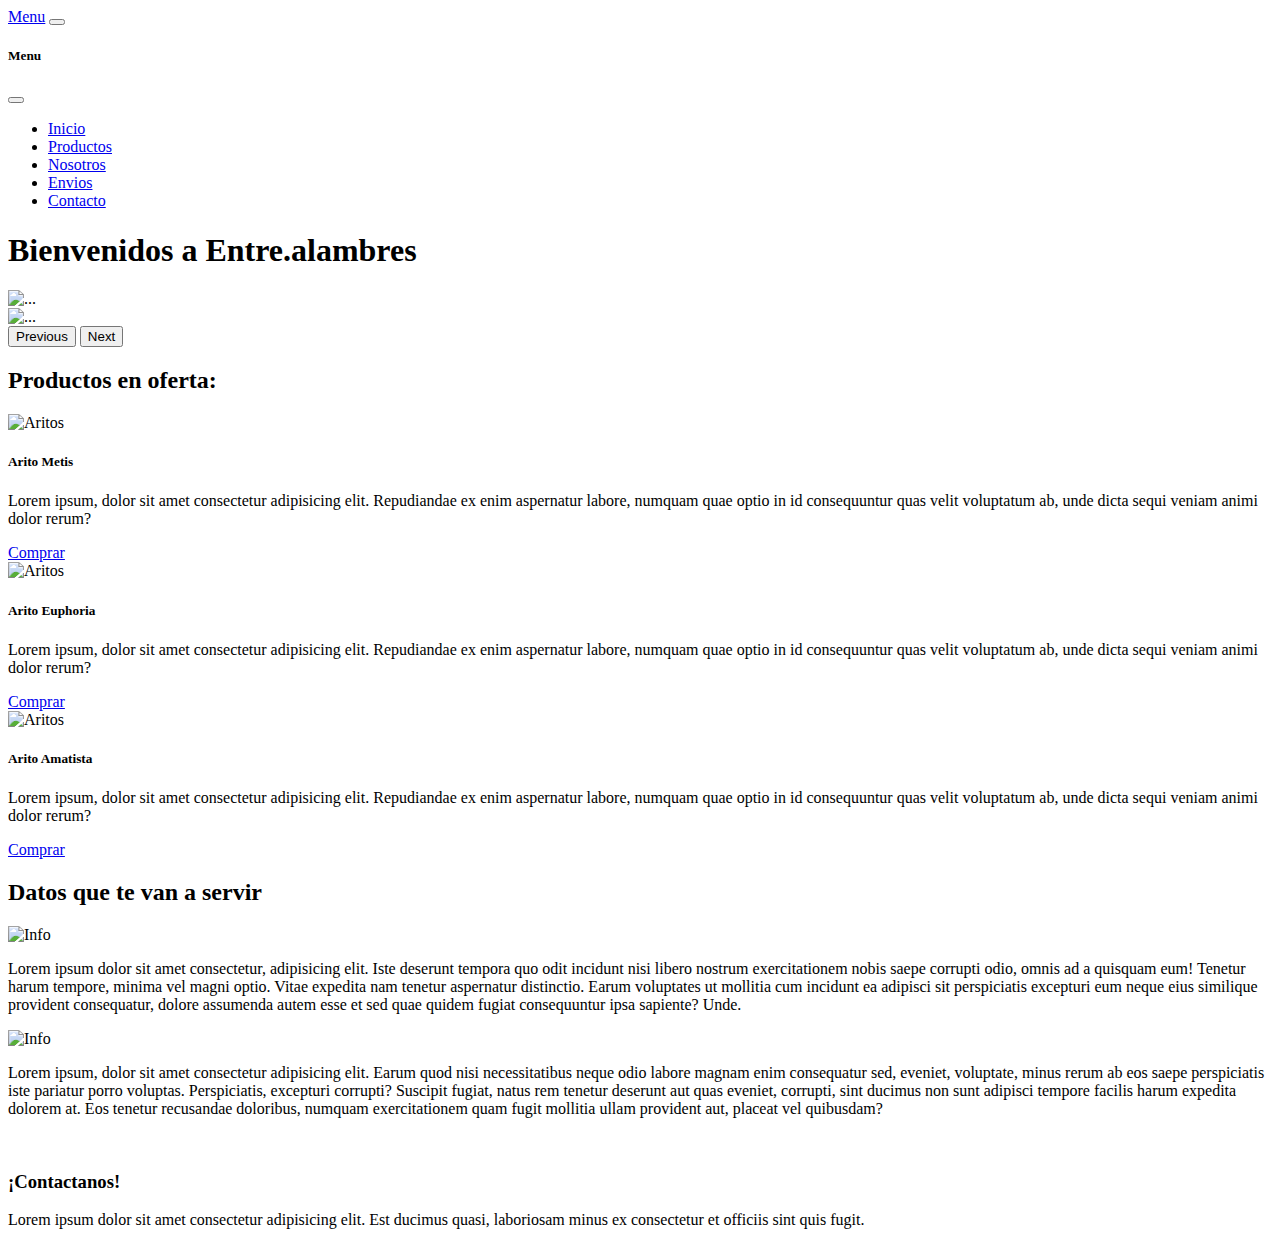
==== index.html @ 868ace92 "Ajustando tamaños y navbar" ====
<!DOCTYPE html>
<html lang="en">

<head>
    <meta charset="UTF-8">
    <meta http-equiv="X-UA-Compatible" content="IE=edge">
    <meta name="viewport" content="width=device-width, initial-scale=1.0">
    <link href="https://cdn.jsdelivr.net/npm/bootstrap@5.3.0-alpha3/dist/css/bootstrap.min.css" rel="stylesheet"
        integrity="sha384-KK94CHFLLe+nY2dmCWGMq91rCGa5gtU4mk92HdvYe+M/SXH301p5ILy+dN9+nJOZ" crossorigin="anonymous">
    <link rel="stylesheet" href="../Sitio web/css/Style.css">
    <title>Inicio</title>
</head>

<body class="fondo">
    <header>
        <nav class="navbar navbar-dark bg-dark sticky-top navbar-expand-md">
            <div class="container">
                <a class="navbar-brand" href="#">Menu</a>
                <button class="navbar-toggler" type="button" data-bs-toggle="offcanvas"
                    data-bs-target="#offcanvasDarkNavbar" aria-controls="offcanvasDarkNavbar"
                    aria-label="Toggle navigation">
                    <span class="navbar-toggler-icon"></span>
                </button>
                <div class="offcanvas offcanvas-end text-bg-dark" tabindex="-1" id="offcanvasDarkNavbar"
                    aria-labelledby="offcanvasDarkNavbarLabel">
                    <div class="offcanvas-header">
                        <h5 class="offcanvas-title" id="offcanvasDarkNavbarLabel">Menu</h5>
                        <button type="button" class="btn-close btn-close-white" data-bs-dismiss="offcanvas"
                            aria-label="Close"></button>
                    </div>
                    <div class="offcanvas-body">
                        <ul class="navbar-nav justify-content-end flex-grow-1 pe-3">
                            <li class="nav-item">
                                <a class="nav-link active" aria-current="page" href="index.html">Inicio</a>
                            </li>
                            <li class="nav-item">
                                <a class="nav-link" href="Pages/productos.html">Productos</a>
                            </li>
                            <li class="nav-item">
                                <a class="nav-link" href="Pages/nosotros.html">Nosotros</a>
                            </li>
                            <li class="nav-item">
                                <a class="nav-link" href="Pages/envios.html">Envios</a>
                            </li>
                            <li class="nav-item">
                                <a class="nav-link" href="Pages/contacto.html">Contacto</a>
                            </li>
                    </div>
                </div>
            </div>
        </nav>
    </header>
    <main class="container">
        <section>
            <h1>Bienvenidos a Entre.alambres</h1>
        </section>
        <section class="container py-2 justify-content-center">
            <div id="carouselExampleAutoplaying" class="carousel slide" data-bs-ride="carousel">
                <div class="carousel-inner">
                    <div class="carousel-item active">
                        <img src="./Images/ImagenPresentacion.jpg" class="d-block w-100" alt="...">
                    </div>
                    <div class="carousel-item">
                        <img src="./Images/ImagenPresentacion3.jpg" class="d-block w-100" alt="...">
                    </div>
                </div>
                <button class="carousel-control-prev" type="button" data-bs-target="#carouselExampleAutoplaying"
                    data-bs-slide="prev">
                    <span class="carousel-control-prev-icon" aria-hidden="true"></span>
                    <span class="visually-hidden">Previous</span>
                </button>
                <button class="carousel-control-next" type="button" data-bs-target="#carouselExampleAutoplaying"
                    data-bs-slide="next">
                    <span class="carousel-control-next-icon" aria-hidden="true"></span>
                    <span class="visually-hidden">Next</span>
                </button>
            </div>
        </section>

        <section>
            <h2>Productos en oferta:</h2>
        </section>

        <section class="cards row gap-1 pb-3 d-flex justify-content-around">
            <div class="card col-md-3">
                <img src="Images/AritoMetis.jpg" class="card-img-top" alt="Aritos">
                <div class="card-body d-flex flex-column justify-content-between">
                    <h5 class="card-title">Arito Metis</h5>
                    <p class="card-text">Lorem ipsum, dolor sit amet consectetur adipisicing elit. Repudiandae ex enim
                        aspernatur labore, numquam quae optio in id consequuntur quas velit voluptatum ab, unde dicta
                        sequi veniam animi dolor rerum?</p>
                    <a href="#" class="btn btn-primary w-75">Comprar</a>
                </div>
            </div>
            <div class="card col-md-3">
                <img src="Images/AritoEuphoria.jpg" class="card-img-top" alt="Aritos">
                <div class="card-body d-flex flex-column justify-content-between">
                    <h5 class="card-title">Arito Euphoria</h5>
                    <p class="card-text">Lorem ipsum, dolor sit amet consectetur adipisicing elit. Repudiandae ex enim
                        aspernatur labore, numquam quae optio in id consequuntur quas velit voluptatum ab, unde dicta
                        sequi veniam animi dolor rerum?</p>
                    <a href="#" class="btn btn-primary w-75">Comprar</a>
                </div>
            </div>
            <div class="card col-md-3">
                <img src="Images/AritoAmatista.jpg" class="card-img-top" alt="Aritos">
                <div class="card-body d-flex flex-column justify-content-between">
                    <h5 class="card-title">Arito Amatista</h5>
                    <p class="card-text">Lorem ipsum, dolor sit amet consectetur adipisicing elit. Repudiandae ex enim
                        aspernatur labore, numquam quae optio in id consequuntur quas velit voluptatum ab, unde dicta
                        sequi veniam animi dolor rerum?</p>
                    <a href="#" class="btn btn-primary w-75">Comprar</a>
                </div>
            </div>
        </section>

        <section>
            <h2>Datos que te van a servir</h2>
        </section>
        <section class="d-flex flex-column gap-4 pb-4">
            <div class="info-card d-md-flex flex-row">
                <img src="Images/Comolimpiarcristales.png" class="card-img-top px-3" alt="Info">
                <div class="card-body">
                    <p class="card-text">Lorem ipsum dolor sit amet consectetur, adipisicing elit. Iste deserunt tempora
                        quo odit incidunt nisi libero nostrum exercitationem nobis saepe corrupti odio, omnis ad a
                        quisquam eum! Tenetur harum tempore, minima vel magni optio. Vitae expedita nam tenetur
                        aspernatur distinctio. Earum voluptates ut mollitia cum incidunt ea adipisci sit perspiciatis
                        excepturi eum neque eius similique provident consequatur, dolore assumenda autem esse et sed
                        quae quidem fugiat consequuntur ipsa sapiente? Unde.</p>
                </div>
            </div>
            <div class="info-card d-md-flex flex-row-reverse">
                <img src="Images/comorecargarcristales.png" class="card-img-top px-3" alt="Info">
                <div class="card-body">
                    <p class="card-text">Lorem ipsum, dolor sit amet consectetur adipisicing elit. Earum quod nisi
                        necessitatibus neque odio labore magnam enim consequatur sed, eveniet, voluptate, minus rerum ab
                        eos saepe perspiciatis iste pariatur porro voluptas. Perspiciatis, excepturi corrupti? Suscipit
                        fugiat, natus rem tenetur deserunt aut quas eveniet, corrupti, sint ducimus non sunt adipisci
                        tempore facilis harum expedita dolorem at. Eos tenetur recusandae doloribus, numquam
                        exercitationem quam fugit mollitia ullam provident aut, placeat vel quibusdam?</p>
                </div>
            </div>
        </section>
        <a href="">
            <img src=" ./Images/LogoInsta.jpg" alt="" class="insta">
        </a>
    </main>
    <footer>
        <section>
            <div class="footer">
                <h3>¡Contactanos!</h3>
                <p>Lorem ipsum dolor sit amet consectetur adipisicing elit. Est ducimus quasi, laboriosam minus ex
                    consectetur et officiis sint quis fugit.</p>
            </div>
        </section>
    </footer>
    <script src="https://cdn.jsdelivr.net/npm/bootstrap@5.3.0-alpha3/dist/js/bootstrap.bundle.min.js"
        integrity="sha384-ENjdO4Dr2bkBIFxQpeoTz1HIcje39Wm4jDKdf19U8gI4ddQ3GYNS7NTKfAdVQSZe"
        crossorigin="anonymous"></script>
</body>

</html>
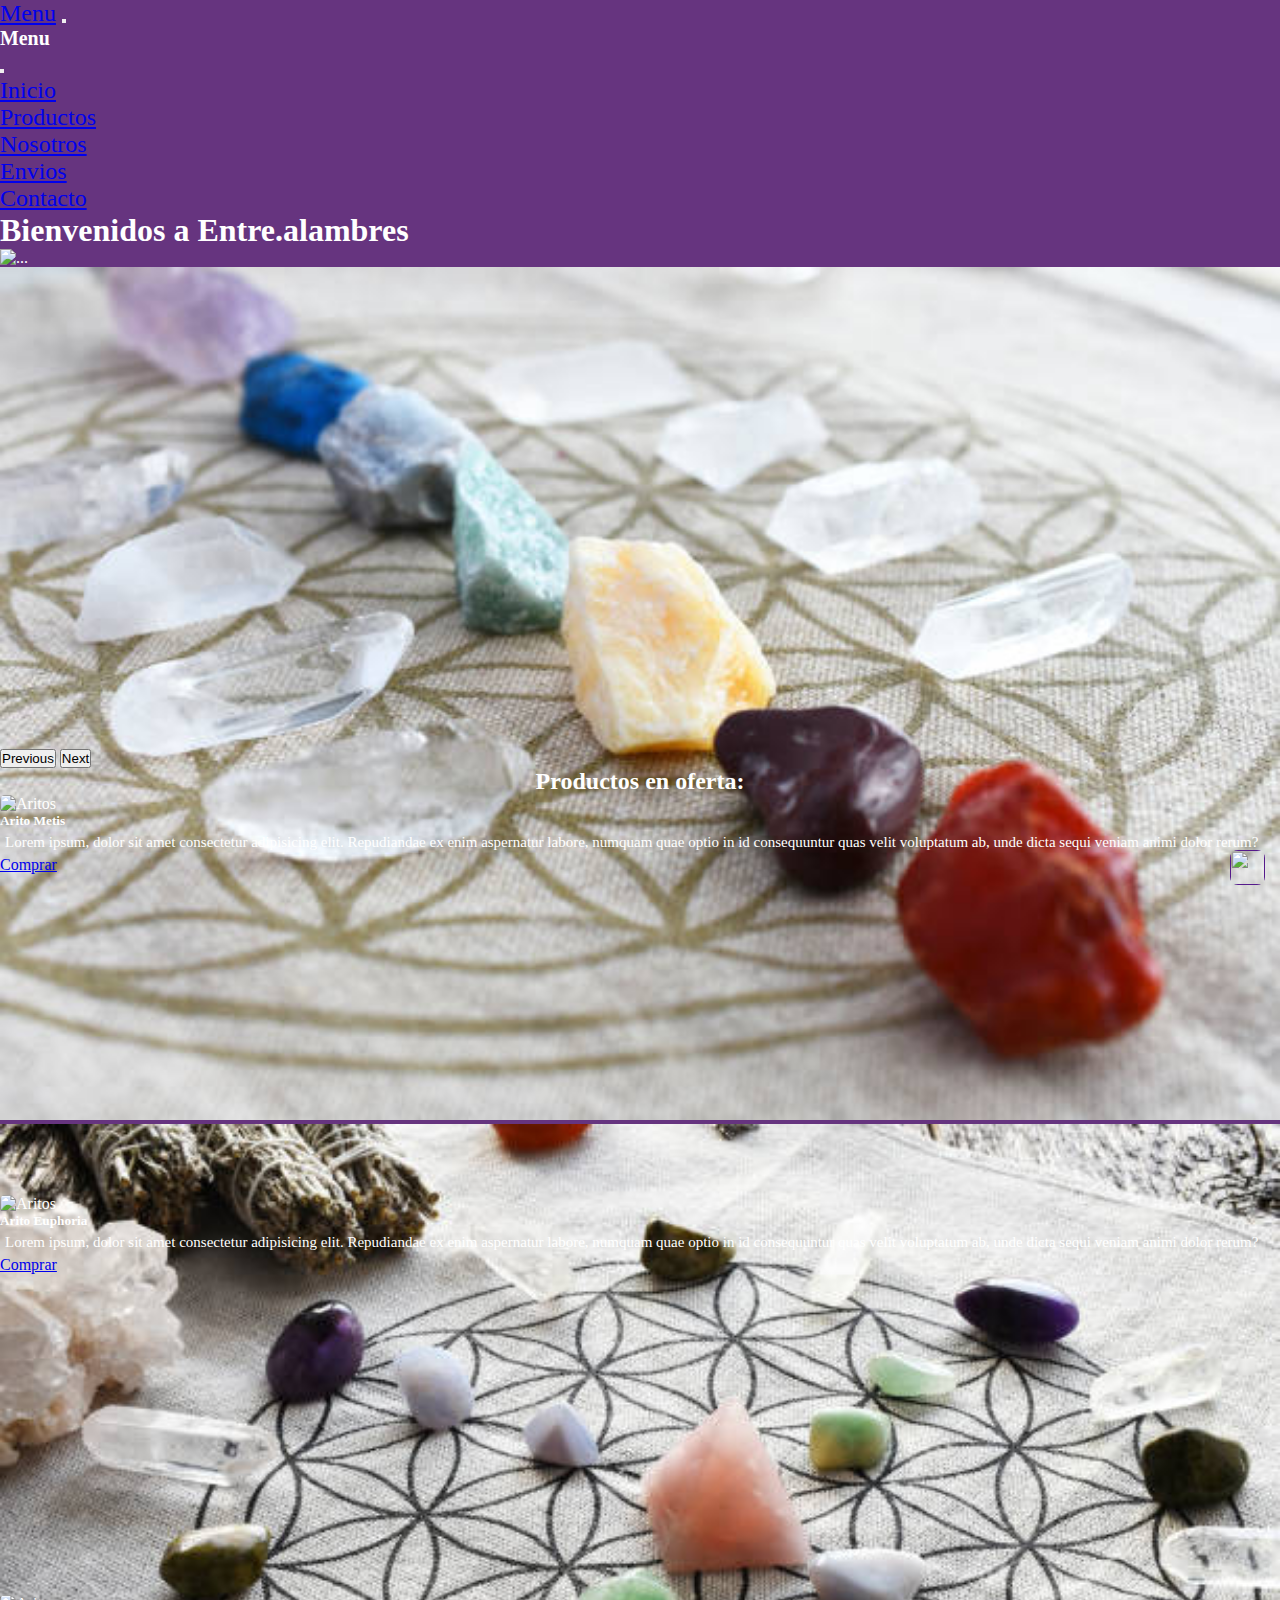
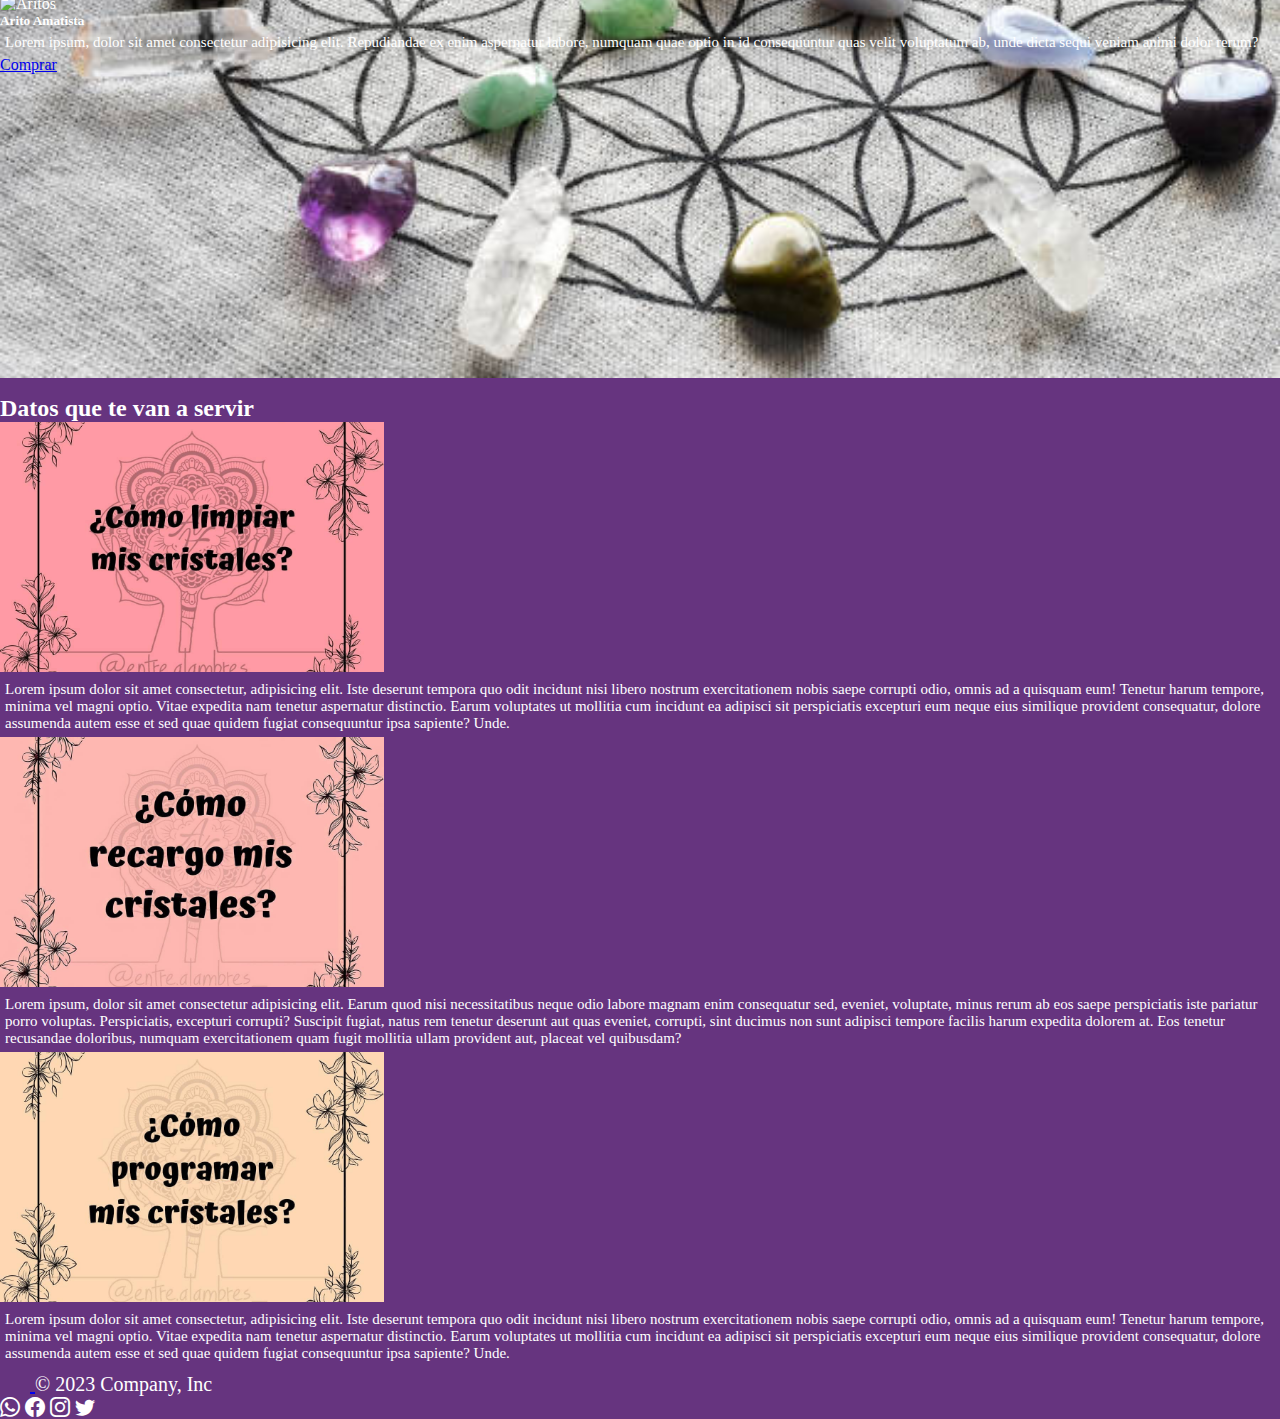
==== commit f055e9b2: "aplique sass e hice responsive todas las paginas" ====
--- a/index.html
+++ b/index.html
@@ -5,9 +5,10 @@
     <meta charset="UTF-8">
     <meta http-equiv="X-UA-Compatible" content="IE=edge">
     <meta name="viewport" content="width=device-width, initial-scale=1.0">
+    <link rel="stylesheet" href="https://cdn.jsdelivr.net/npm/bootstrap-icons@1.10.5/font/bootstrap-icons.css">
     <link href="https://cdn.jsdelivr.net/npm/bootstrap@5.3.0-alpha3/dist/css/bootstrap.min.css" rel="stylesheet"
         integrity="sha384-KK94CHFLLe+nY2dmCWGMq91rCGa5gtU4mk92HdvYe+M/SXH301p5ILy+dN9+nJOZ" crossorigin="anonymous">
-    <link rel="stylesheet" href="../Sitio web/css/Style.css">
+    <link rel="stylesheet" href="css/Style.css">
     <title>Inicio</title>
 </head>
 
@@ -15,7 +16,7 @@
     <header>
         <nav class="navbar navbar-dark bg-dark sticky-top navbar-expand-md">
             <div class="container">
-                <a class="navbar-brand" href="#">Menu</a>
+                <a class="navbar-brand" href="index.html">Menu</a>
                 <button class="navbar-toggler" type="button" data-bs-toggle="offcanvas"
                     data-bs-target="#offcanvasDarkNavbar" aria-controls="offcanvasDarkNavbar"
                     aria-label="Toggle navigation">
@@ -45,20 +46,24 @@
                             <li class="nav-item">
                                 <a class="nav-link" href="Pages/contacto.html">Contacto</a>
                             </li>
+                        </ul>
                     </div>
                 </div>
             </div>
         </nav>
     </header>
-    <main class="container">
-        <section>
+    <main>
+        <section class="text-center my-2 p-2">
             <h1>Bienvenidos a Entre.alambres</h1>
         </section>
-        <section class="container py-2 justify-content-center">
+        <section class="py-2 justify-content-center">
             <div id="carouselExampleAutoplaying" class="carousel slide" data-bs-ride="carousel">
                 <div class="carousel-inner">
                     <div class="carousel-item active">
                         <img src="./Images/ImagenPresentacion.jpg" class="d-block w-100" alt="...">
+                    </div>
+                    <div class="carousel-item">
+                        <img src="./Images/ImagenPresentacion2.jpg" class="d-block w-100" alt="...">
                     </div>
                     <div class="carousel-item">
                         <img src="./Images/ImagenPresentacion3.jpg" class="d-block w-100" alt="...">
@@ -77,36 +82,37 @@
             </div>
         </section>
 
-        <section>
+       
+        <section class="cards row d-flex justify-content-around p-2 gap-3">
             <h2>Productos en oferta:</h2>
-        </section>
-
-        <section class="cards row gap-1 pb-3 d-flex justify-content-around">
-            <div class="card col-md-3">
-                <img src="Images/AritoMetis.jpg" class="card-img-top" alt="Aritos">
-                <div class="card-body d-flex flex-column justify-content-between">
-                    <h5 class="card-title">Arito Metis</h5>
-                    <p class="card-text">Lorem ipsum, dolor sit amet consectetur adipisicing elit. Repudiandae ex enim
+            <div class="cards__container d-flex align-items-center col-md-3 p-0">
+                
+                <img src="Images/AritoMetis.jpg" class="cards__container__img__top pt-2 mt-2" alt="Aritos">
+                <div class="cards__container__body d-flex flex-column justify-content-center align-items-center">
+                    <h5 class="cards__container__title">Arito Metis</h5>
+                    <p class="cards__container__text container-md">Lorem ipsum, dolor sit amet consectetur adipisicing elit. Repudiandae ex enim
                         aspernatur labore, numquam quae optio in id consequuntur quas velit voluptatum ab, unde dicta
                         sequi veniam animi dolor rerum?</p>
                     <a href="#" class="btn btn-primary w-75">Comprar</a>
                 </div>
             </div>
-            <div class="card col-md-3">
-                <img src="Images/AritoEuphoria.jpg" class="card-img-top" alt="Aritos">
-                <div class="card-body d-flex flex-column justify-content-between">
-                    <h5 class="card-title">Arito Euphoria</h5>
-                    <p class="card-text">Lorem ipsum, dolor sit amet consectetur adipisicing elit. Repudiandae ex enim
+
+            <div class="cards__container d-flex align-items-center col-md-3 p-0">
+                <img src="Images/AritoEuphoria.jpg" class="cards__container__img__top pt-2 mt-2" alt="Aritos">
+                <div class="cards__container__body d-flex flex-column justify-content-center align-items-center">
+                    <h5 class="cards__container__title">Arito Euphoria</h5>
+                    <p class="cards__container__text container-md">Lorem ipsum, dolor sit amet consectetur adipisicing elit. Repudiandae ex enim
                         aspernatur labore, numquam quae optio in id consequuntur quas velit voluptatum ab, unde dicta
                         sequi veniam animi dolor rerum?</p>
                     <a href="#" class="btn btn-primary w-75">Comprar</a>
                 </div>
             </div>
-            <div class="card col-md-3">
-                <img src="Images/AritoAmatista.jpg" class="card-img-top" alt="Aritos">
-                <div class="card-body d-flex flex-column justify-content-between">
-                    <h5 class="card-title">Arito Amatista</h5>
-                    <p class="card-text">Lorem ipsum, dolor sit amet consectetur adipisicing elit. Repudiandae ex enim
+            
+            <div class="cards__container d-flex align-items-center col-md-3 p-0">
+                <img src="Images/AritoAmatista.jpg" class="cards__container__img__top pt-2 mt-2" alt="Aritos">
+                <div class="cards__container__body d-flex flex-column justify-content-center align-items-center">
+                    <h5 class="cards__container__title">Arito Amatista</h5>
+                    <p class="cards__container__text container-md">Lorem ipsum, dolor sit amet consectetur adipisicing elit. Repudiandae ex enim
                         aspernatur labore, numquam quae optio in id consequuntur quas velit voluptatum ab, unde dicta
                         sequi veniam animi dolor rerum?</p>
                     <a href="#" class="btn btn-primary w-75">Comprar</a>
@@ -114,14 +120,14 @@
             </div>
         </section>
 
-        <section>
+        <section class="text-center my-2 p-4">
             <h2>Datos que te van a servir</h2>
         </section>
         <section class="d-flex flex-column gap-4 pb-4">
             <div class="info-card d-md-flex flex-row">
-                <img src="Images/Comolimpiarcristales.png" class="card-img-top px-3" alt="Info">
+                <img src="Images/comolimpiarcristales.jpg" class="card-img-top px-3" alt="Info">
                 <div class="card-body">
-                    <p class="card-text">Lorem ipsum dolor sit amet consectetur, adipisicing elit. Iste deserunt tempora
+                    <p class="card-text container-md">Lorem ipsum dolor sit amet consectetur, adipisicing elit. Iste deserunt tempora
                         quo odit incidunt nisi libero nostrum exercitationem nobis saepe corrupti odio, omnis ad a
                         quisquam eum! Tenetur harum tempore, minima vel magni optio. Vitae expedita nam tenetur
                         aspernatur distinctio. Earum voluptates ut mollitia cum incidunt ea adipisci sit perspiciatis
@@ -130,9 +136,9 @@
                 </div>
             </div>
             <div class="info-card d-md-flex flex-row-reverse">
-                <img src="Images/comorecargarcristales.png" class="card-img-top px-3" alt="Info">
+                <img src="Images/comorecargarcristales.jpg" class="card-img-top px-3" alt="Info">
                 <div class="card-body">
-                    <p class="card-text">Lorem ipsum, dolor sit amet consectetur adipisicing elit. Earum quod nisi
+                    <p class="card-text container-md">Lorem ipsum, dolor sit amet consectetur adipisicing elit. Earum quod nisi
                         necessitatibus neque odio labore magnam enim consequatur sed, eveniet, voluptate, minus rerum ab
                         eos saepe perspiciatis iste pariatur porro voluptas. Perspiciatis, excepturi corrupti? Suscipit
                         fugiat, natus rem tenetur deserunt aut quas eveniet, corrupti, sint ducimus non sunt adipisci
@@ -140,19 +146,39 @@
                         exercitationem quam fugit mollitia ullam provident aut, placeat vel quibusdam?</p>
                 </div>
             </div>
-        </section>
-        <a href="">
-            <img src=" ./Images/LogoInsta.jpg" alt="" class="insta">
-        </a>
-    </main>
-    <footer>
-        <section>
-            <div class="footer">
-                <h3>¡Contactanos!</h3>
-                <p>Lorem ipsum dolor sit amet consectetur adipisicing elit. Est ducimus quasi, laboriosam minus ex
-                    consectetur et officiis sint quis fugit.</p>
+            <div class="info-card d-md-flex flex-row">
+                <img src="Images/comoprogramarcristales.jpg" class="card-img-top px-3" alt="Info">
+                <div class="card-body">
+                    <p class="card-text container-md">Lorem ipsum dolor sit amet consectetur, adipisicing elit. Iste deserunt tempora
+                        quo odit incidunt nisi libero nostrum exercitationem nobis saepe corrupti odio, omnis ad a
+                        quisquam eum! Tenetur harum tempore, minima vel magni optio. Vitae expedita nam tenetur
+                        aspernatur distinctio. Earum voluptates ut mollitia cum incidunt ea adipisci sit perspiciatis
+                        excepturi eum neque eius similique provident consequatur, dolore assumenda autem esse et sed
+                        quae quidem fugiat consequuntur ipsa sapiente? Unde.</p>
+                </div>
             </div>
         </section>
+        <div>
+            <a href="">
+                <img src=" ./Images/LogoInsta.jpg" alt="" class="insta">
+            </a>
+        </div>
+    </main>
+    <footer class="footer d-flex flex-wrap justify-content-between align-items-center py-3 my-4 border-top">
+        <div class="col-md-4 d-flex align-items-center">
+            <a href="/" class="mb-3 me-2 mb-md-0 text-body-secondary text-decoration-none lh-1">
+                <svg class="bi" width="30" height="24">
+                    <use xlink:href="#bootstrap" />
+                </svg>
+            </a>
+            <span class="mb-3 mb-md-0 text-body-secondary">&copy; 2023 Company, Inc</span>
+        </div>
+        <div class="d-flex flex-row p-2 gap-3">
+            <i class="bi bi-whatsapp"></i>
+            <i class="bi bi-facebook"></i>
+            <i class="bi bi-instagram"></i>
+            <i class="bi bi-twitter"></i>
+        </div>
     </footer>
     <script src="https://cdn.jsdelivr.net/npm/bootstrap@5.3.0-alpha3/dist/js/bootstrap.bundle.min.js"
         integrity="sha384-ENjdO4Dr2bkBIFxQpeoTz1HIcje39Wm4jDKdf19U8gI4ddQ3GYNS7NTKfAdVQSZe"
--- a/css/Style.css
+++ b/css/Style.css
@@ -0,0 +1,208 @@
+@import url("https://fonts.googleapis.com/css2?family=Comme:wght@300&display=swap");
+* {
+  margin: 0;
+  padding: 0;
+}
+
+html {
+  font-size: 100%;
+  font-family: "Times New Roman", Times, serif;
+}
+
+p {
+  font-size: 15px;
+  padding: 5px;
+}
+
+h1 {
+  font-family: "Times New Roman", Times, serif;
+}
+
+.navbar {
+  font-size: 24px;
+  font-family: "Times New Roman", Times, serif;
+}
+
+.footer {
+  color: #ffffff;
+  font-size: 20px;
+}
+
+.fondo {
+  color: #ffffff;
+  background-color: #66347F;
+}
+
+.carousel-inner {
+  height: 500px;
+}
+.carousel-inner img {
+  width: 100%;
+  height: 100%;
+  object-fit: cover;
+  border-radius: 0;
+}
+
+.cards h2 {
+  text-align: center;
+}
+.cards__container {
+  flex-direction: row;
+  justify-content: center;
+  align-items: center;
+  flex-wrap: wrap;
+  gap: 10px;
+  height: 400px;
+}
+.cards__container img {
+  width: 70%;
+  height: 50%;
+  object-fit: cover;
+  border-radius: 5px;
+  margin: 0;
+}
+
+.btn-primary:hover {
+  background-color: #151555;
+  font-size: 20px;
+}
+
+.info-card img {
+  width: 30%;
+  height: 250px;
+  object-fit: cover;
+}
+
+.insta {
+  width: 35px;
+  height: 35px;
+  border-radius: 23%;
+  object-fit: cover;
+  position: fixed;
+  bottom: 15px;
+  right: 15px;
+  z-index: 1;
+}
+
+.contact {
+  width: 100%;
+  padding: 10px 30px;
+  font-size: 25px;
+}
+
+.contact form {
+  width: 40%;
+  border: #ffffff solid 2px;
+}
+
+.envios {
+  display: flex;
+  flex-direction: row;
+  justify-content: space-between;
+  align-items: start;
+  flex-wrap: wrap;
+  gap: 10px;
+}
+.envios__content {
+  width: 50%;
+}
+.envios__content h2 {
+  text-decoration: underline;
+}
+.envios__content ul li p {
+  font-size: 20px;
+}
+.envios__maps {
+  width: 40%;
+}
+.envios__maps h2 {
+  text-decoration: underline;
+}
+.envios__maps iframe {
+  width: 70%;
+  height: 200px;
+  object-fit: none;
+  border-radius: 10px;
+}
+
+.hero {
+  display: flex;
+  flex-direction: row;
+  justify-content: center;
+  align-items: center;
+  flex-wrap: wrap;
+  gap: 10px;
+}
+.hero__content {
+  width: 40%;
+}
+.hero img {
+  width: 40%;
+  height: 450px;
+  object-fit: cover;
+  border-radius: 100%;
+}
+
+@media only screen and (max-width: 768px) {
+  .info-card img {
+    width: 100%;
+    height: 500px;
+    padding: 5px;
+  }
+  .hero {
+    display: flex;
+    flex-direction: column;
+    justify-content: center;
+    align-items: center;
+    flex-wrap: wrap;
+    gap: 10px;
+  }
+  .hero__content {
+    width: 80%;
+  }
+  .hero img {
+    width: 80%;
+    height: 275px;
+    object-fit: cover;
+    border-radius: 0;
+  }
+}
+.envios {
+  display: flex;
+  flex-direction: column;
+  justify-content: space-between;
+  align-items: center;
+  flex-wrap: wrap;
+  gap: 10px;
+}
+.envios__content {
+  width: 80%;
+}
+.envios__content h2 {
+  text-decoration: underline;
+}
+.envios__content ul li p {
+  font-size: 20px;
+}
+.envios__maps {
+  width: 80%;
+}
+.envios__maps h2 {
+  text-decoration: underline;
+}
+.envios__maps iframe {
+  width: 90%;
+  height: 200px;
+  object-fit: none;
+  border-radius: 10px;
+}
+
+@media only screen and (max-width: 576px) {
+  .info-card img {
+    width: 100%;
+    height: 450px;
+    padding: 5px;
+  }
+}
+
+/*# sourceMappingURL=style.css.map */
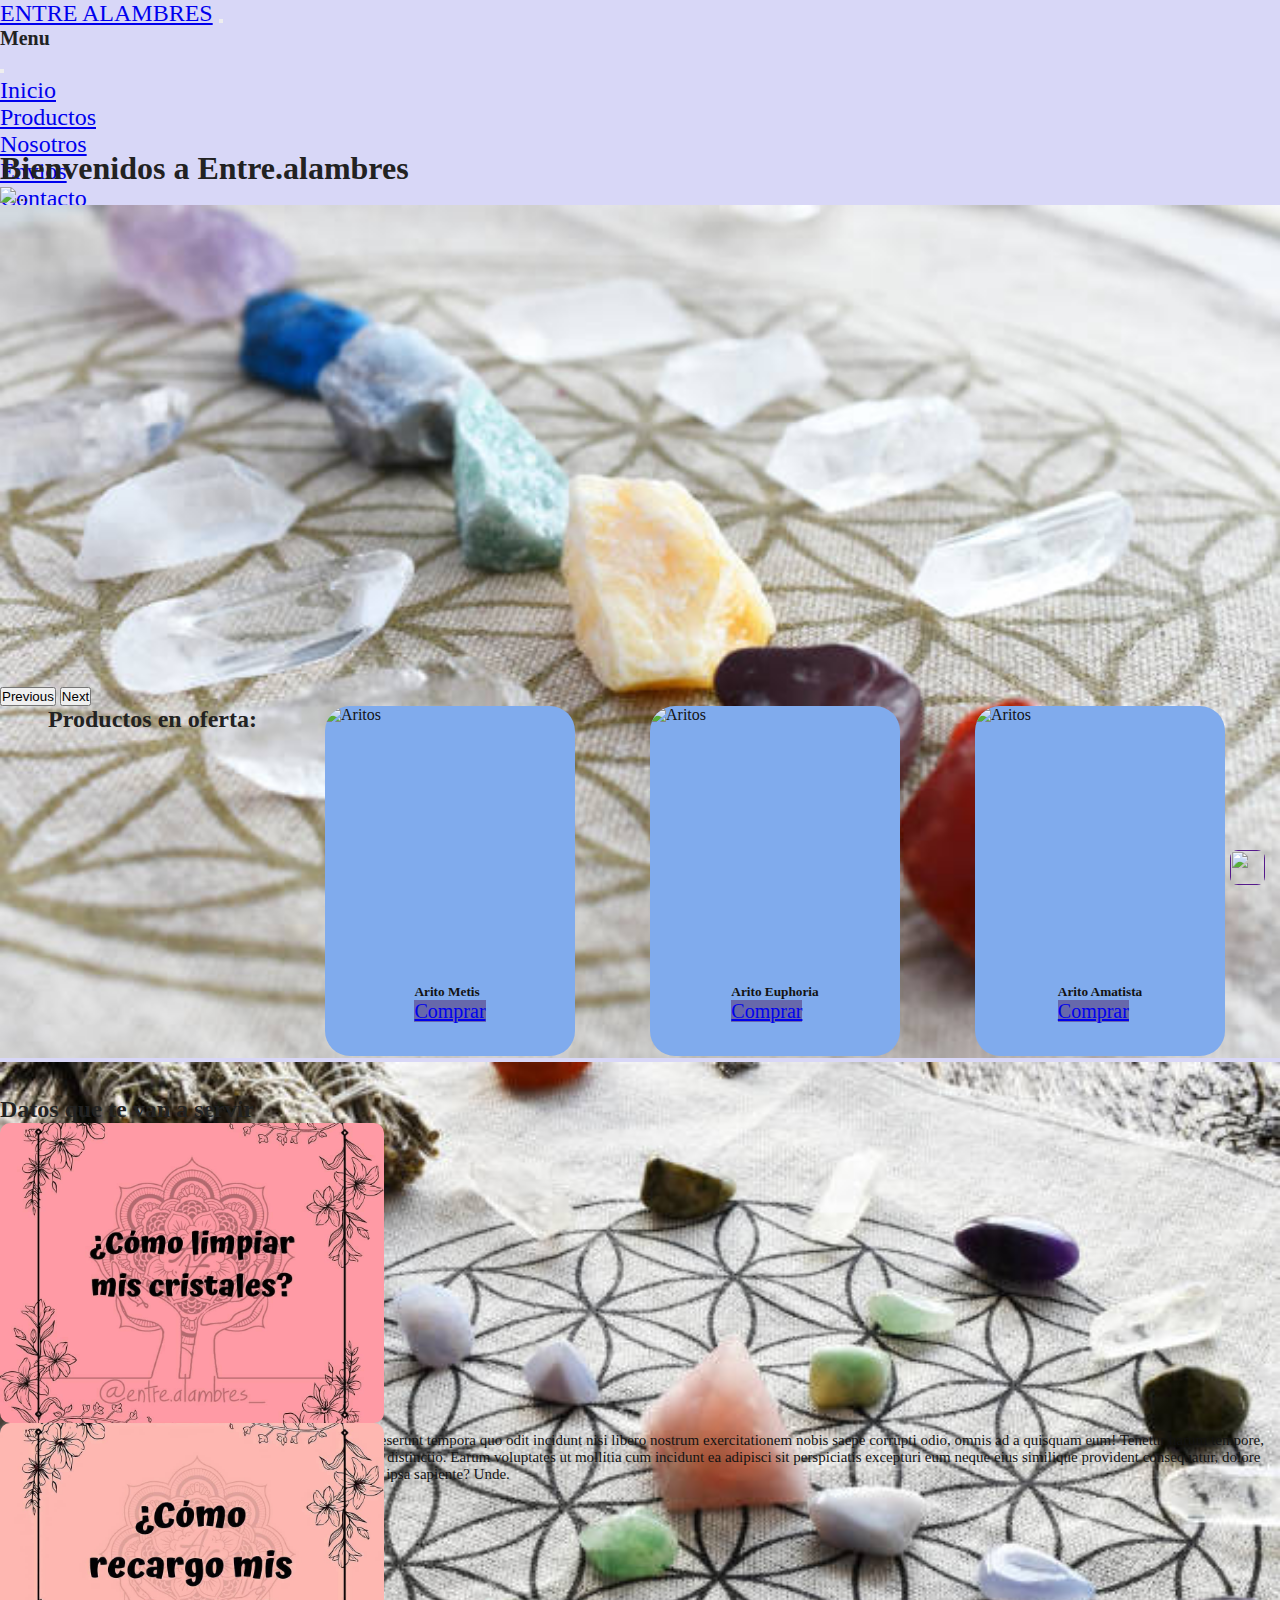
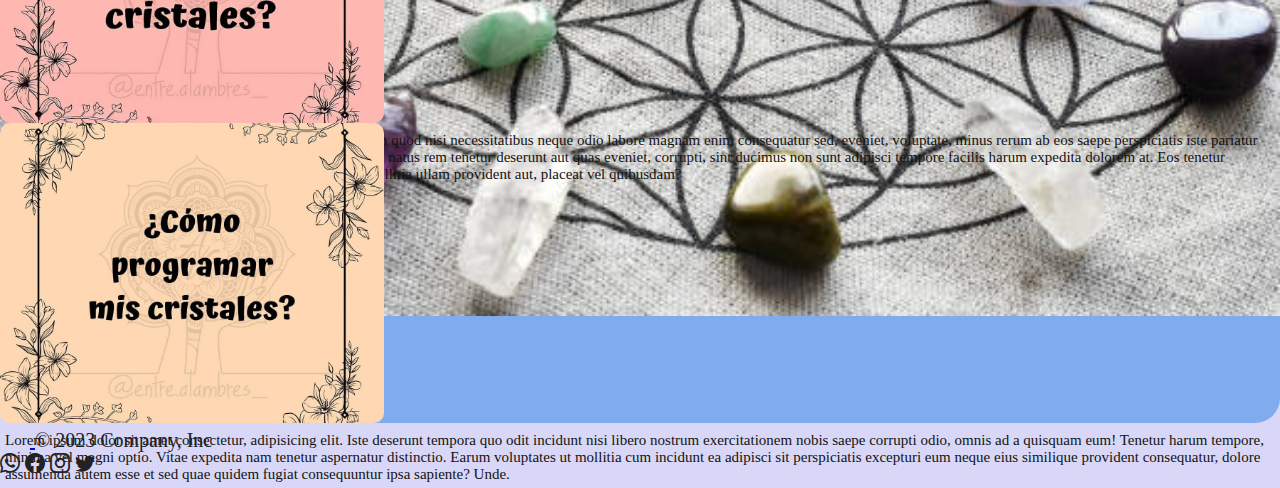
==== commit aa3bd457: "Personalizando index y productos, cambio de paleta de colores y su responsive" ====
--- a/index.html
+++ b/index.html
@@ -14,49 +14,49 @@
 
 <body class="fondo">
     <header>
-        <nav class="navbar navbar-dark bg-dark sticky-top navbar-expand-md">
-            <div class="container">
-                <a class="navbar-brand" href="index.html">Menu</a>
-                <button class="navbar-toggler" type="button" data-bs-toggle="offcanvas"
-                    data-bs-target="#offcanvasDarkNavbar" aria-controls="offcanvasDarkNavbar"
-                    aria-label="Toggle navigation">
-                    <span class="navbar-toggler-icon"></span>
-                </button>
-                <div class="offcanvas offcanvas-end text-bg-dark" tabindex="-1" id="offcanvasDarkNavbar"
-                    aria-labelledby="offcanvasDarkNavbarLabel">
-                    <div class="offcanvas-header">
-                        <h5 class="offcanvas-title" id="offcanvasDarkNavbarLabel">Menu</h5>
-                        <button type="button" class="btn-close btn-close-white" data-bs-dismiss="offcanvas"
-                            aria-label="Close"></button>
-                    </div>
-                    <div class="offcanvas-body">
-                        <ul class="navbar-nav justify-content-end flex-grow-1 pe-3">
-                            <li class="nav-item">
-                                <a class="nav-link active" aria-current="page" href="index.html">Inicio</a>
-                            </li>
-                            <li class="nav-item">
-                                <a class="nav-link" href="Pages/productos.html">Productos</a>
-                            </li>
-                            <li class="nav-item">
-                                <a class="nav-link" href="Pages/nosotros.html">Nosotros</a>
-                            </li>
-                            <li class="nav-item">
-                                <a class="nav-link" href="Pages/envios.html">Envios</a>
-                            </li>
-                            <li class="nav-item">
-                                <a class="nav-link" href="Pages/contacto.html">Contacto</a>
-                            </li>
-                        </ul>
+        <section>
+            <nav class="navbar navbar-dark bg-dark fixed-top navbar-expand-md">
+                <div class="container nav">
+                    <a class="navbar-brand" href="index.html">ENTRE ALAMBRES</a>
+                    <button class="navbar-toggler" type="button" data-bs-toggle="offcanvas"
+                        data-bs-target="#offcanvasDarkNavbar" aria-controls="offcanvasDarkNavbar"
+                        aria-label="Toggle navigation">
+                        <span class="navbar-toggler-icon"></span>
+                    </button>
+                    <div class="offcanvas offcanvas-end text-bg-dark" tabindex="-1" id="offcanvasDarkNavbar"
+                        aria-labelledby="offcanvasDarkNavbarLabel">
+                        <div class="offcanvas-header">
+                            <h5 class="offcanvas-title" id="offcanvasDarkNavbarLabel">Menu</h5>
+                            <button type="button" class="btn-close btn-close-white" data-bs-dismiss="offcanvas"
+                                aria-label="Close"></button>
+                        </div>
+                        <div class="offcanvas-body">
+                            <ul class="navbar-nav justify-content-end flex-grow-1 pe-3">
+                                <li class="nav-item">
+                                    <a class="nav-link active" aria-current="page" href="index.html">Inicio</a>
+                                </li>
+                                <li class="nav-item">
+                                    <a class="nav-link" href="Pages/productos.html">Productos</a>
+                                </li>
+                                <li class="nav-item">
+                                    <a class="nav-link" href="Pages/nosotros.html">Nosotros</a>
+                                </li>
+                                <li class="nav-item">
+                                    <a class="nav-link" href="Pages/envios.html">Envios</a>
+                                </li>
+                                <li class="nav-item">
+                                    <a class="nav-link" href="Pages/contacto.html">Contacto</a>
+                                </li>
+                            </ul>
+                        </div>
                     </div>
                 </div>
-            </div>
-        </nav>
+            </nav>
+        </section>
     </header>
     <main>
-        <section class="text-center my-2 p-2">
+        <section class=" title justify-content-center text-center">
             <h1>Bienvenidos a Entre.alambres</h1>
-        </section>
-        <section class="py-2 justify-content-center">
             <div id="carouselExampleAutoplaying" class="carousel slide" data-bs-ride="carousel">
                 <div class="carousel-inner">
                     <div class="carousel-item active">
@@ -82,52 +82,41 @@
             </div>
         </section>
 
-       
-        <section class="cards row d-flex justify-content-around p-2 gap-3">
+
+        <section class="cards row d-flex justify-content-evenly p-2 gap-3 m-0">
             <h2>Productos en oferta:</h2>
-            <div class="cards__container d-flex align-items-center col-md-3 p-0">
-                
-                <img src="Images/AritoMetis.jpg" class="cards__container__img__top pt-2 mt-2" alt="Aritos">
+            <div class="cards__container col-md-3 p-0">
+                <img src="Images/AritoMetis.jpg" class="cards__container__img__top" alt="Aritos">
                 <div class="cards__container__body d-flex flex-column justify-content-center align-items-center">
                     <h5 class="cards__container__title">Arito Metis</h5>
-                    <p class="cards__container__text container-md">Lorem ipsum, dolor sit amet consectetur adipisicing elit. Repudiandae ex enim
-                        aspernatur labore, numquam quae optio in id consequuntur quas velit voluptatum ab, unde dicta
-                        sequi veniam animi dolor rerum?</p>
-                    <a href="#" class="btn btn-primary w-75">Comprar</a>
+                    <a href="#" class="btn btn-primary ">Comprar</a>
                 </div>
             </div>
 
-            <div class="cards__container d-flex align-items-center col-md-3 p-0">
-                <img src="Images/AritoEuphoria.jpg" class="cards__container__img__top pt-2 mt-2" alt="Aritos">
+            <div class="cards__container col-md-3 p-0">
+                <img src="Images/AritoEuphoria.jpg" class="cards__container__img__top" alt="Aritos">
                 <div class="cards__container__body d-flex flex-column justify-content-center align-items-center">
                     <h5 class="cards__container__title">Arito Euphoria</h5>
-                    <p class="cards__container__text container-md">Lorem ipsum, dolor sit amet consectetur adipisicing elit. Repudiandae ex enim
-                        aspernatur labore, numquam quae optio in id consequuntur quas velit voluptatum ab, unde dicta
-                        sequi veniam animi dolor rerum?</p>
-                    <a href="#" class="btn btn-primary w-75">Comprar</a>
+                    <a href="#" class="btn btn-primary ">Comprar</a>
                 </div>
             </div>
-            
-            <div class="cards__container d-flex align-items-center col-md-3 p-0">
-                <img src="Images/AritoAmatista.jpg" class="cards__container__img__top pt-2 mt-2" alt="Aritos">
+
+            <div class="cards__container col-md-3 p-0">
+                <img src="Images/AritoAmatista.jpg" class="cards__container__img__top" alt="Aritos">
                 <div class="cards__container__body d-flex flex-column justify-content-center align-items-center">
                     <h5 class="cards__container__title">Arito Amatista</h5>
-                    <p class="cards__container__text container-md">Lorem ipsum, dolor sit amet consectetur adipisicing elit. Repudiandae ex enim
-                        aspernatur labore, numquam quae optio in id consequuntur quas velit voluptatum ab, unde dicta
-                        sequi veniam animi dolor rerum?</p>
-                    <a href="#" class="btn btn-primary w-75">Comprar</a>
+                    <a href="#" class="btn btn-primary ">Comprar</a>
                 </div>
             </div>
         </section>
 
-        <section class="text-center my-2 p-4">
+        <section class="d-flex flex-column gap-4 pb-4 text-center my-2 p-4">
             <h2>Datos que te van a servir</h2>
-        </section>
-        <section class="d-flex flex-column gap-4 pb-4">
-            <div class="info-card d-md-flex flex-row">
-                <img src="Images/comolimpiarcristales.jpg" class="card-img-top px-3" alt="Info">
+            <div class="info-card d-sm-flex flex-row">
+                <img src="Images/comolimpiarcristales.jpg" class="card-img-top" alt="Info">
                 <div class="card-body">
-                    <p class="card-text container-md">Lorem ipsum dolor sit amet consectetur, adipisicing elit. Iste deserunt tempora
+                    <p class="card-text container-md">Lorem ipsum dolor sit amet consectetur, adipisicing elit. Iste
+                        deserunt tempora
                         quo odit incidunt nisi libero nostrum exercitationem nobis saepe corrupti odio, omnis ad a
                         quisquam eum! Tenetur harum tempore, minima vel magni optio. Vitae expedita nam tenetur
                         aspernatur distinctio. Earum voluptates ut mollitia cum incidunt ea adipisci sit perspiciatis
@@ -135,10 +124,11 @@
                         quae quidem fugiat consequuntur ipsa sapiente? Unde.</p>
                 </div>
             </div>
-            <div class="info-card d-md-flex flex-row-reverse">
-                <img src="Images/comorecargarcristales.jpg" class="card-img-top px-3" alt="Info">
+            <div class="info-card d-sm-flex flex-row-reverse">
+                <img src="Images/comorecargarcristales.jpg" class="card-img-top " alt="Info">
                 <div class="card-body">
-                    <p class="card-text container-md">Lorem ipsum, dolor sit amet consectetur adipisicing elit. Earum quod nisi
+                    <p class="card-text container-md">Lorem ipsum, dolor sit amet consectetur adipisicing elit. Earum
+                        quod nisi
                         necessitatibus neque odio labore magnam enim consequatur sed, eveniet, voluptate, minus rerum ab
                         eos saepe perspiciatis iste pariatur porro voluptas. Perspiciatis, excepturi corrupti? Suscipit
                         fugiat, natus rem tenetur deserunt aut quas eveniet, corrupti, sint ducimus non sunt adipisci
@@ -146,10 +136,11 @@
                         exercitationem quam fugit mollitia ullam provident aut, placeat vel quibusdam?</p>
                 </div>
             </div>
-            <div class="info-card d-md-flex flex-row">
-                <img src="Images/comoprogramarcristales.jpg" class="card-img-top px-3" alt="Info">
+            <div class="info-card d-sm-flex flex-row">
+                <img src="Images/comoprogramarcristales.jpg" class="card-img-top" alt="Info">
                 <div class="card-body">
-                    <p class="card-text container-md">Lorem ipsum dolor sit amet consectetur, adipisicing elit. Iste deserunt tempora
+                    <p class="card-text container-md">Lorem ipsum dolor sit amet consectetur, adipisicing elit. Iste
+                        deserunt tempora
                         quo odit incidunt nisi libero nostrum exercitationem nobis saepe corrupti odio, omnis ad a
                         quisquam eum! Tenetur harum tempore, minima vel magni optio. Vitae expedita nam tenetur
                         aspernatur distinctio. Earum voluptates ut mollitia cum incidunt ea adipisci sit perspiciatis
--- a/css/Style.css
+++ b/css/Style.css
@@ -24,13 +24,21 @@
 }
 
 .footer {
-  color: #ffffff;
+  color: #222222;
   font-size: 20px;
 }
 
 .fondo {
-  color: #ffffff;
-  background-color: #66347F;
+  color: #222222;
+  background-color: #d8d7f7;
+}
+
+.navbar {
+  height: 50px;
+}
+
+.title {
+  padding-top: 50px;
 }
 
 .carousel-inner {
@@ -47,64 +55,81 @@
   text-align: center;
 }
 .cards__container {
+  display: flex;
+  flex-direction: row;
+  justify-content: center;
+  align-items: start;
+  flex-wrap: wrap;
+  gap: 0px;
+  width: 250px;
+  height: 350px;
+  background-color: #80abed;
+  color: #131313;
+  border-radius: 25px;
+}
+.cards__container img {
+  width: 100%;
+  height: 70%;
+  object-fit: cover;
+  border-radius: 25px;
+}
+
+.btn-primary {
+  background-color: #6768ab;
+  border: 0;
+  font-size: 20px;
+  transition: 1s;
+}
+.btn-primary:hover {
+  background-color: #523f90;
+  font-size: 24px;
+}
+
+.info-card {
+  background-color: #80abed;
+  color: #131313;
+  border-radius: 25px;
+  height: 300px;
+}
+.info-card img {
+  width: 30%;
+  height: 100%;
+  object-fit: cover;
+  border-radius: 10px;
+}
+
+.insta {
+  width: 35px;
+  height: 35px;
+  border-radius: 23%;
+  object-fit: cover;
+  position: fixed;
+  bottom: 15px;
+  right: 15px;
+  z-index: 1;
+}
+
+.contact {
+  width: 100%;
+  padding: 10px 30px;
+  font-size: 25px;
+}
+
+.contact form {
+  width: 40%;
+  border: #222222 solid 2px;
+}
+
+.envios {
+  display: flex;
   flex-direction: row;
   justify-content: center;
   align-items: center;
   flex-wrap: wrap;
   gap: 10px;
-  height: 400px;
-}
-.cards__container img {
-  width: 70%;
-  height: 50%;
-  object-fit: cover;
-  border-radius: 5px;
-  margin: 0;
-}
-
-.btn-primary:hover {
-  background-color: #151555;
-  font-size: 20px;
-}
-
-.info-card img {
-  width: 30%;
-  height: 250px;
-  object-fit: cover;
-}
-
-.insta {
-  width: 35px;
-  height: 35px;
-  border-radius: 23%;
-  object-fit: cover;
-  position: fixed;
-  bottom: 15px;
-  right: 15px;
-  z-index: 1;
-}
-
-.contact {
-  width: 100%;
-  padding: 10px 30px;
-  font-size: 25px;
-}
-
-.contact form {
-  width: 40%;
-  border: #ffffff solid 2px;
-}
-
-.envios {
-  display: flex;
-  flex-direction: row;
-  justify-content: space-between;
-  align-items: start;
-  flex-wrap: wrap;
-  gap: 10px;
 }
 .envios__content {
-  width: 50%;
+  width: 40%;
 }
 .envios__content h2 {
   text-decoration: underline;
@@ -119,13 +144,65 @@
   text-decoration: underline;
 }
 .envios__maps iframe {
-  width: 70%;
+  width: 60%;
   height: 200px;
   object-fit: none;
   border-radius: 10px;
 }
 
+.title {
+  padding-top: 100px;
+}
+
+.cards {
+  display: grid;
+  grid-template-columns: repeat(4, 1fr);
+  grid-template-rows: auto;
+  grid-template-areas: "side product1 product2 product3" "side product4 product5 product6" "side product7 product8 product9";
+  gap: 20px;
+}
+.cards__side {
+  grid-area: side;
+}
+
+.p1 {
+  grid-area: product1;
+}
+
+.p2 {
+  grid-area: product2;
+}
+
+.p3 {
+  grid-area: product3;
+}
+
+.p4 {
+  grid-area: product4;
+}
+
+.p5 {
+  grid-area: product5;
+}
+
+.p6 {
+  grid-area: product6;
+}
+
+.p7 {
+  grid-area: product7;
+}
+
+.p8 {
+  grid-area: product8;
+}
+
+.p9 {
+  grid-area: product9;
+}
+
 .hero {
+  display: flex;
   display: flex;
   flex-direction: row;
   justify-content: center;
@@ -144,12 +221,8 @@
 }
 
 @media only screen and (max-width: 768px) {
-  .info-card img {
-    width: 100%;
-    height: 500px;
-    padding: 5px;
-  }
   .hero {
+    display: flex;
     display: flex;
     flex-direction: column;
     justify-content: center;
@@ -166,42 +239,48 @@
     object-fit: cover;
     border-radius: 0;
   }
-}
-.envios {
-  display: flex;
-  flex-direction: column;
-  justify-content: space-between;
-  align-items: center;
-  flex-wrap: wrap;
-  gap: 10px;
-}
-.envios__content {
-  width: 80%;
-}
-.envios__content h2 {
-  text-decoration: underline;
-}
-.envios__content ul li p {
-  font-size: 20px;
-}
-.envios__maps {
-  width: 80%;
-}
-.envios__maps h2 {
-  text-decoration: underline;
-}
-.envios__maps iframe {
-  width: 90%;
-  height: 200px;
-  object-fit: none;
-  border-radius: 10px;
-}
-
+  .envios {
+    display: flex;
+    flex-direction: column;
+    justify-content: space-between;
+    align-items: center;
+    flex-wrap: wrap;
+    gap: 10px;
+  }
+  .envios__content {
+    width: 80%;
+  }
+  .envios__content h2 {
+    text-decoration: underline;
+  }
+  .envios__content ul li p {
+    font-size: 20px;
+  }
+  .envios__maps {
+    width: 80%;
+  }
+  .envios__maps h2 {
+    text-decoration: underline;
+  }
+  .envios__maps iframe {
+    width: 90%;
+    height: 200px;
+    object-fit: none;
+    border-radius: 10px;
+  }
+}
 @media only screen and (max-width: 576px) {
+  .info-card {
+    background-color: #80abed;
+    color: #131313;
+    border-radius: 25px;
+    height: 640px;
+  }
   .info-card img {
     width: 100%;
-    height: 450px;
-    padding: 5px;
+    height: 50%;
+    object-fit: cover;
+    border-radius: 10px;
   }
 }
 
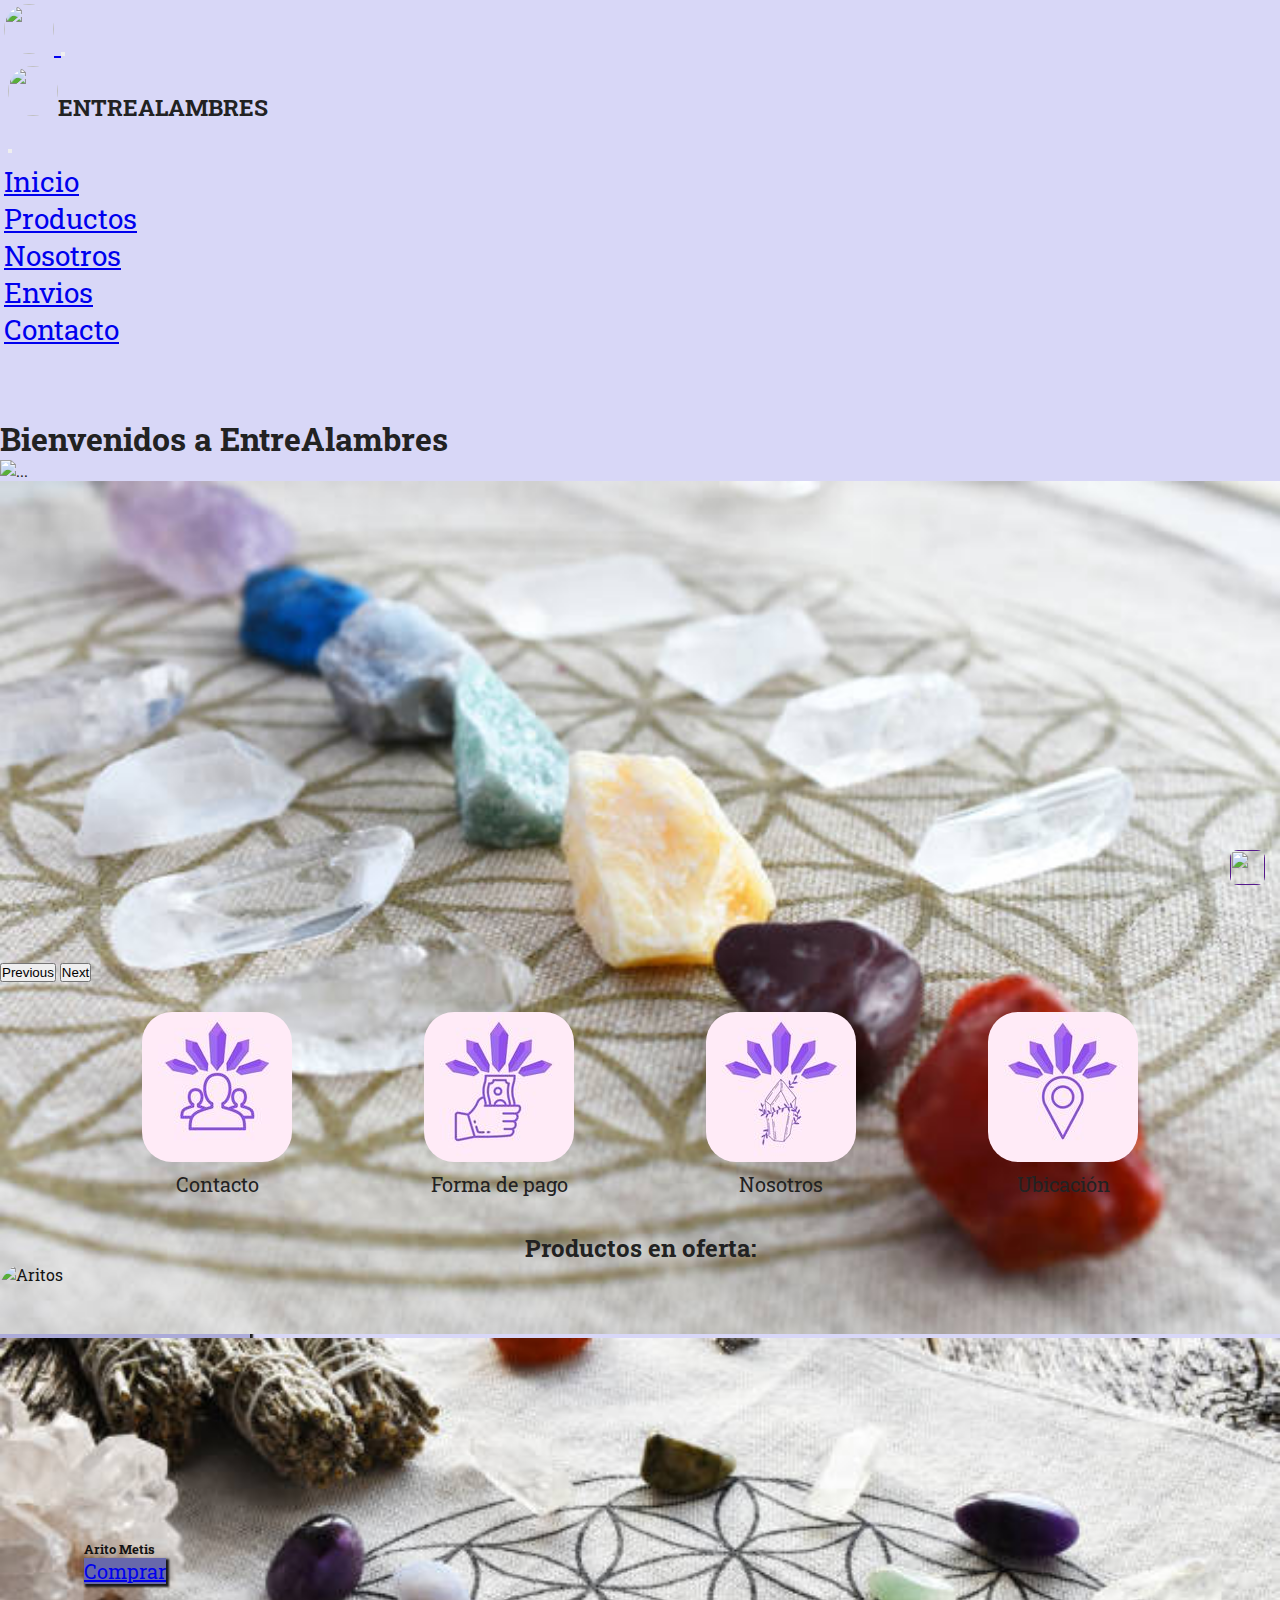
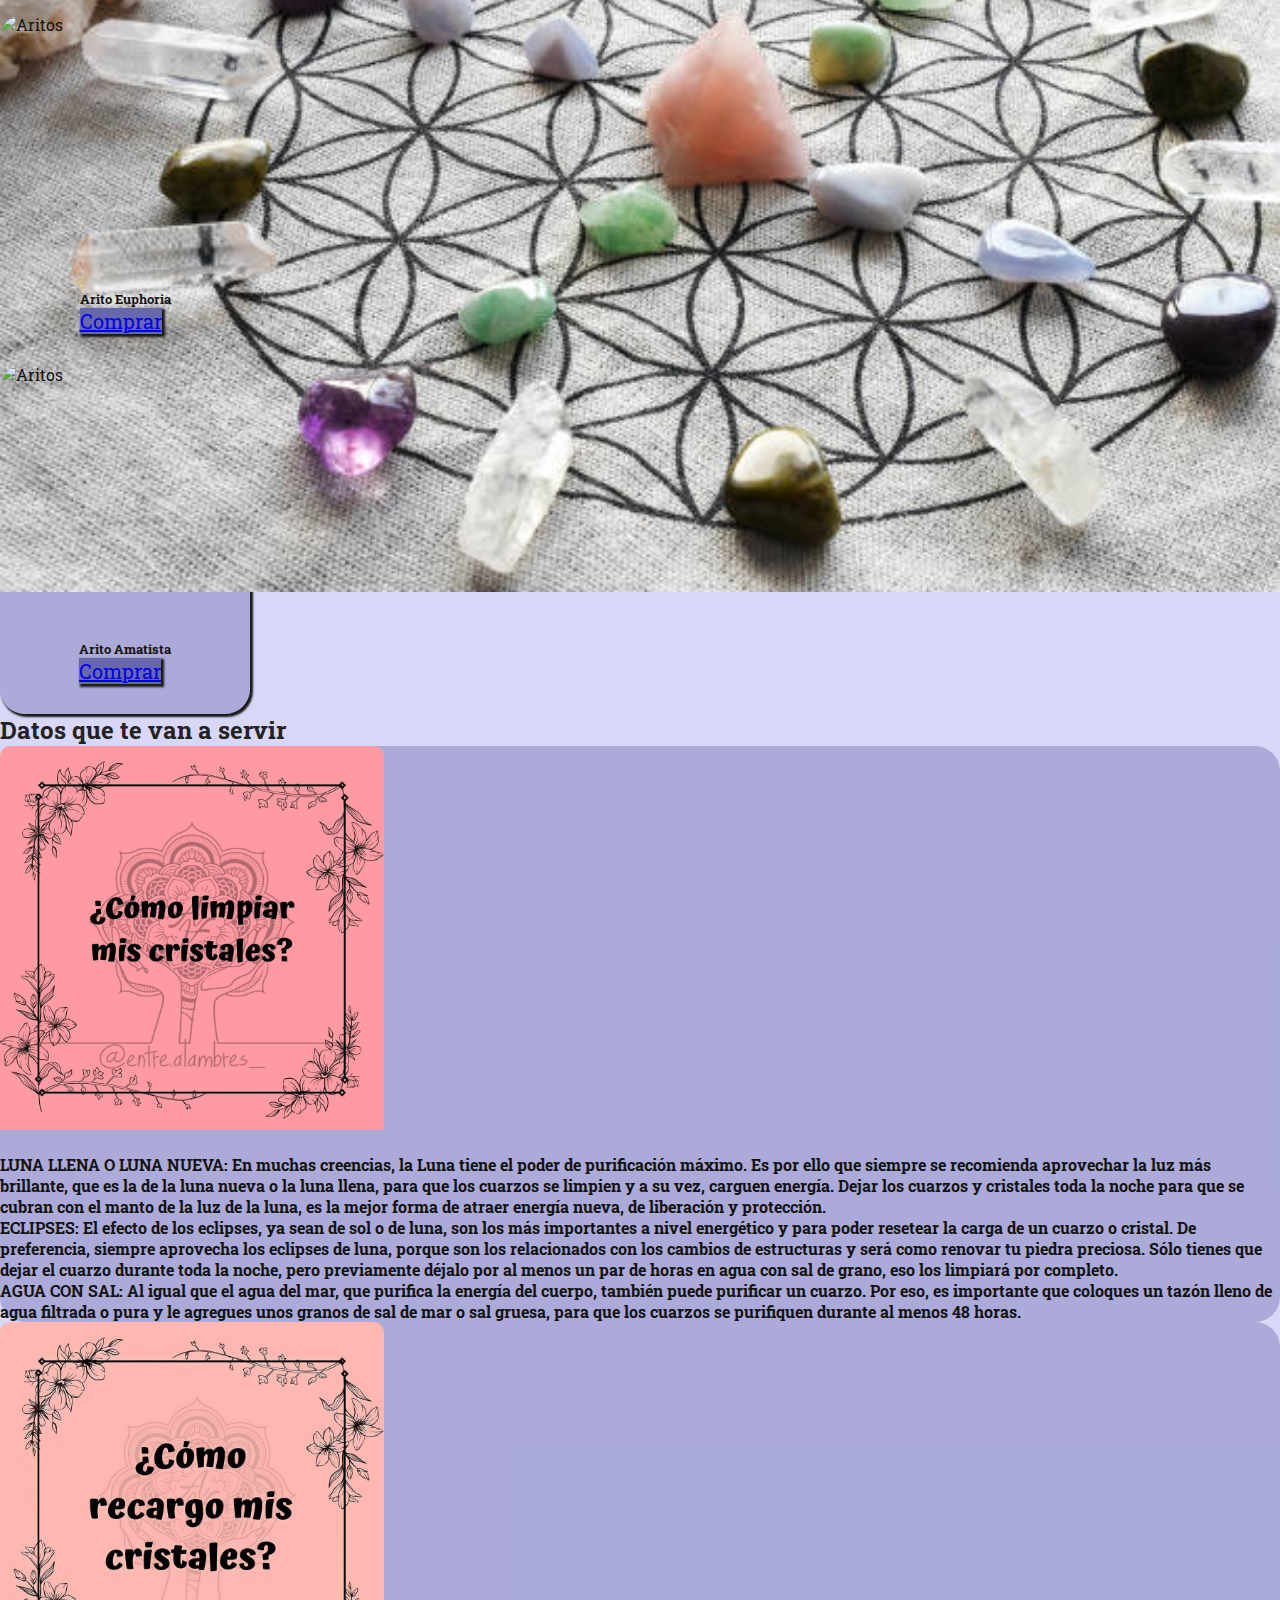
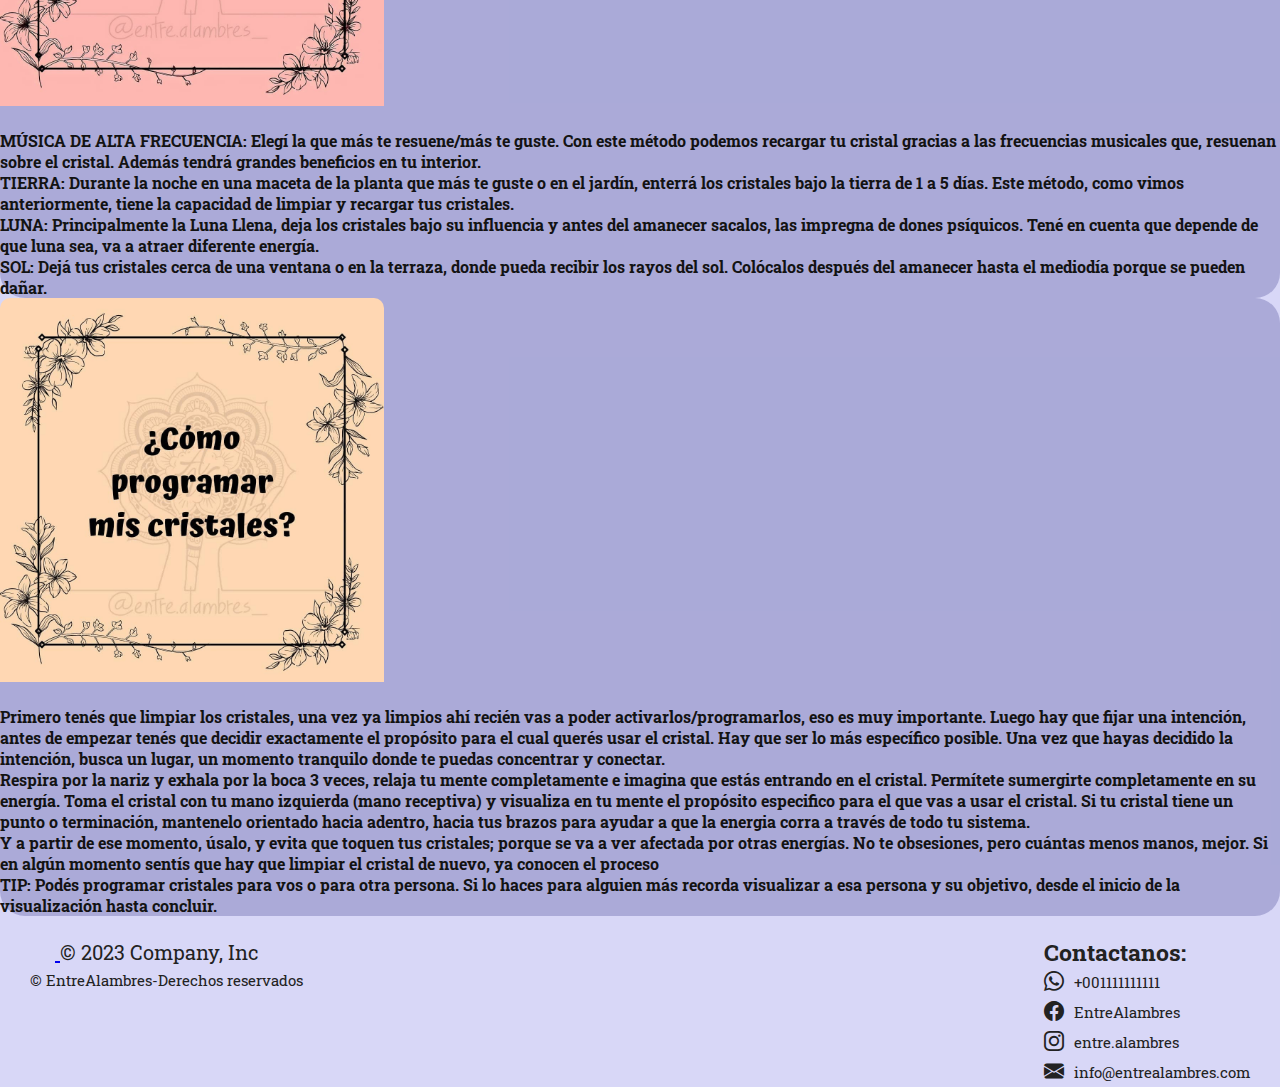
==== commit d1741127: "ajuste de clase info-card" ====
--- a/index.html
+++ b/index.html
@@ -15,9 +15,11 @@
 <body class="fondo">
     <header>
         <section>
-            <nav class="navbar navbar-dark bg-dark fixed-top navbar-expand-md">
+            <nav class="navbar navbar-dark bg-dark fixed-top navbar-expand-md p-0">
                 <div class="container nav">
-                    <a class="navbar-brand" href="index.html">ENTRE ALAMBRES</a>
+                    <a class="navbar-brand" href="index.html">
+                        <img src="Images/LogoEntreAlambres.jpg" alt="">
+                    </a>
                     <button class="navbar-toggler" type="button" data-bs-toggle="offcanvas"
                         data-bs-target="#offcanvasDarkNavbar" aria-controls="offcanvasDarkNavbar"
                         aria-label="Toggle navigation">
@@ -25,8 +27,10 @@
                     </button>
                     <div class="offcanvas offcanvas-end text-bg-dark" tabindex="-1" id="offcanvasDarkNavbar"
                         aria-labelledby="offcanvasDarkNavbarLabel">
-                        <div class="offcanvas-header">
-                            <h5 class="offcanvas-title" id="offcanvasDarkNavbarLabel">Menu</h5>
+                        <div class="offcanvas-header nav ">
+                            <h5 class="offcanvas-title p-2" id="offcanvasDarkNavbarLabel">
+                                <img src="Images/LogoEntreAlambres.jpg" alt="">ENTREALAMBRES
+                            </h5>
                             <button type="button" class="btn-close btn-close-white" data-bs-dismiss="offcanvas"
                                 aria-label="Close"></button>
                         </div>
@@ -55,8 +59,8 @@
         </section>
     </header>
     <main>
-        <section class=" title justify-content-center text-center">
-            <h1>Bienvenidos a Entre.alambres</h1>
+        <section>
+            <h1 class="title text-center m-2">Bienvenidos a EntreAlambres</h1>
             <div id="carouselExampleAutoplaying" class="carousel slide" data-bs-ride="carousel">
                 <div class="carousel-inner">
                     <div class="carousel-item active">
@@ -82,6 +86,32 @@
             </div>
         </section>
 
+        <section class="shortcuts">
+            <div class="shortcuts__body">
+                <a href="Pages/contacto.html">
+                    <img src="./Images/contacto.jpg" alt="">
+                </a>
+                <p>Contacto</p>
+            </div>
+            <div class="shortcuts__body">
+                <a href="Pages/envios.html">
+                    <img src="./Images/formapago.jpg" alt="">
+                </a>
+                <p>Forma de pago</p>
+            </div>
+            <div class="shortcuts__body">
+                <a href="Pages/nosotros.html">
+                    <img src="./Images/nosotros.jpg" alt="">
+                </a>
+                <p>Nosotros</p>
+            </div>
+            <div class="shortcuts__body">
+                <a href="Pages/contacto.html">
+                    <img src="./Images/ubicacion.jpg" alt="">
+                </a>
+                <p>Ubicación</p>
+            </div>
+        </section>
 
         <section class="cards row d-flex justify-content-evenly p-2 gap-3 m-0">
             <h2>Productos en oferta:</h2>
@@ -112,40 +142,105 @@
 
         <section class="d-flex flex-column gap-4 pb-4 text-center my-2 p-4">
             <h2>Datos que te van a servir</h2>
-            <div class="info-card d-sm-flex flex-row">
+            <div class="info-card d-md-flex flex-row align-items-center gap-3">
                 <img src="Images/comolimpiarcristales.jpg" class="card-img-top" alt="Info">
-                <div class="card-body">
-                    <p class="card-text container-md">Lorem ipsum dolor sit amet consectetur, adipisicing elit. Iste
-                        deserunt tempora
-                        quo odit incidunt nisi libero nostrum exercitationem nobis saepe corrupti odio, omnis ad a
-                        quisquam eum! Tenetur harum tempore, minima vel magni optio. Vitae expedita nam tenetur
-                        aspernatur distinctio. Earum voluptates ut mollitia cum incidunt ea adipisci sit perspiciatis
-                        excepturi eum neque eius similique provident consequatur, dolore assumenda autem esse et sed
-                        quae quidem fugiat consequuntur ipsa sapiente? Unde.</p>
-                </div>
-            </div>
-            <div class="info-card d-sm-flex flex-row-reverse">
+                <div class="info-card-body">
+                    <ul class="container-md text-start">
+                        <li>LUNA LLENA O LUNA NUEVA: En muchas creencias,
+                            la Luna
+                            tiene el poder de purificación máximo. Es por ello que siempre se recomienda aprovechar la
+                            luz
+                            más brillante, que es la de la luna nueva o la luna llena, para que los cuarzos se limpien y
+                            a
+                            su vez, carguen energía. Dejar los cuarzos y cristales toda la noche para que se cubran con
+                            el
+                            manto de la luz de la luna, es la mejor forma de atraer energía nueva, de liberación y
+                            protección.</li>
+                        <li>ECLIPSES: El efecto de los eclipses, ya sean de sol o de luna, son los más importantes a
+                            nivel
+                            energético y para poder resetear la carga de un cuarzo o cristal. De preferencia, siempre
+                            aprovecha los eclipses de luna, porque son los relacionados con los cambios de estructuras y
+                            será como renovar tu piedra preciosa. Sólo tienes que dejar el cuarzo durante toda la noche,
+                            pero previamente déjalo por al menos un par de horas en agua con sal de grano, eso los
+                            limpiará
+                            por completo.</li>
+                        <li>AGUA CON SAL: Al igual que el agua del mar, que purifica la energía del cuerpo, también
+                            puede
+                            purificar un cuarzo. Por eso, es importante que coloques un tazón lleno de agua filtrada o
+                            pura
+                            y le agregues unos granos de sal de mar o sal gruesa, para que los cuarzos se purifiquen
+                            durante
+                            al menos 48 horas.</li>
+                    </ul>
+                </div>
+            </div>
+            <div class="info-card d-md-flex flex-row-reverse align-items-center gap-3">
                 <img src="Images/comorecargarcristales.jpg" class="card-img-top " alt="Info">
-                <div class="card-body">
-                    <p class="card-text container-md">Lorem ipsum, dolor sit amet consectetur adipisicing elit. Earum
-                        quod nisi
-                        necessitatibus neque odio labore magnam enim consequatur sed, eveniet, voluptate, minus rerum ab
-                        eos saepe perspiciatis iste pariatur porro voluptas. Perspiciatis, excepturi corrupti? Suscipit
-                        fugiat, natus rem tenetur deserunt aut quas eveniet, corrupti, sint ducimus non sunt adipisci
-                        tempore facilis harum expedita dolorem at. Eos tenetur recusandae doloribus, numquam
-                        exercitationem quam fugit mollitia ullam provident aut, placeat vel quibusdam?</p>
-                </div>
-            </div>
-            <div class="info-card d-sm-flex flex-row">
+                <div class="info-card-body">
+                    <ul class="container-md text-start">
+                        <li>
+                            MÚSICA DE ALTA FRECUENCIA:
+                            Elegí la que más te resuene/más te guste. Con este método podemos recargar tu cristal
+                            gracias a las
+                            frecuencias musicales que, resuenan sobre el cristal. Además tendrá grandes beneficios en tu
+                            interior.
+                        </li>
+                        <li>
+                            TIERRA:
+                            Durante la noche en una maceta de la planta que más te guste o en el jardín, enterrá los
+                            cristales
+                            bajo la tierra de 1 a 5 días.
+                            Este método, como vimos anteriormente, tiene la capacidad de limpiar y recargar tus
+                            cristales.
+                        </li>
+                        <li>
+                            LUNA:
+                            Principalmente la Luna Llena, deja los cristales bajo su influencia y antes del amanecer
+                            sacalos,
+                            las impregna de dones psíquicos. Tené en cuenta que depende de que luna sea, va a atraer
+                            diferente
+                            energía.
+                        </li>
+                        <li>
+                            SOL:
+                            Dejá tus cristales cerca de una ventana o en la terraza, donde pueda recibir los rayos del
+                            sol.
+                            Colócalos después del amanecer hasta el mediodía porque se pueden dañar.
+                        </li>
+                    </ul>
+                </div>
+            </div>
+            <div class="info-card d-md-flex flex-row align-items-center gap-3">
                 <img src="Images/comoprogramarcristales.jpg" class="card-img-top" alt="Info">
-                <div class="card-body">
-                    <p class="card-text container-md">Lorem ipsum dolor sit amet consectetur, adipisicing elit. Iste
-                        deserunt tempora
-                        quo odit incidunt nisi libero nostrum exercitationem nobis saepe corrupti odio, omnis ad a
-                        quisquam eum! Tenetur harum tempore, minima vel magni optio. Vitae expedita nam tenetur
-                        aspernatur distinctio. Earum voluptates ut mollitia cum incidunt ea adipisci sit perspiciatis
-                        excepturi eum neque eius similique provident consequatur, dolore assumenda autem esse et sed
-                        quae quidem fugiat consequuntur ipsa sapiente? Unde.</p>
+                <div class="info-card-body">
+                    <ul class="container-md text-start">
+                        <li>Primero tenés que limpiar los cristales, una vez ya limpios ahí recién vas a
+                            poder activarlos/programarlos, eso es muy importante.
+                            Luego hay que fijar una intención, antes de empezar tenés que decidir exactamente el
+                            propósito
+                            para el cual querés usar el cristal. Hay que ser lo más específico posible.
+                            Una vez que hayas decidido la intención, busca un lugar, un momento tranquilo donde te
+                            puedas
+                            concentrar y conectar.</li>
+                        <li>Respira por la nariz y exhala por la boca 3 veces, relaja tu mente completamente e imagina
+                            que
+                            estás entrando en el cristal.
+                            Permítete sumergirte completamente en su energía.
+                            Toma el cristal con tu mano izquierda (mano receptiva) y visualiza en tu mente el propósito
+                            especifico para el que vas a usar el cristal.
+                            Si tu cristal tiene un punto o terminación, mantenelo orientado hacia adentro, hacia tus
+                            brazos
+                            para ayudar a que la energia corra a través de todo tu sistema.</li>
+                        <li>Y a partir de ese momento, úsalo, y evita que toquen tus cristales; porque se va a ver
+                            afectada
+                            por otras energías. No te obsesiones, pero cuántas menos manos, mejor. Si en algún momento
+                            sentís que hay que limpiar el cristal de nuevo, ya conocen el proceso
+                        </li>
+                        <li> TIP: Podés programar cristales para vos o para otra persona. Si lo haces para alguien más
+                            recorda visualizar a esa persona y su objetivo, desde el inicio de la visualización
+                            hasta
+                            concluir.</li>
+                    </ul>
                 </div>
             </div>
         </section>
@@ -155,21 +250,39 @@
             </a>
         </div>
     </main>
-    <footer class="footer d-flex flex-wrap justify-content-between align-items-center py-3 my-4 border-top">
-        <div class="col-md-4 d-flex align-items-center">
-            <a href="/" class="mb-3 me-2 mb-md-0 text-body-secondary text-decoration-none lh-1">
-                <svg class="bi" width="30" height="24">
-                    <use xlink:href="#bootstrap" />
-                </svg>
-            </a>
-            <span class="mb-3 mb-md-0 text-body-secondary">&copy; 2023 Company, Inc</span>
-        </div>
-        <div class="d-flex flex-row p-2 gap-3">
-            <i class="bi bi-whatsapp"></i>
-            <i class="bi bi-facebook"></i>
-            <i class="bi bi-instagram"></i>
-            <i class="bi bi-twitter"></i>
-        </div>
+    <footer>
+        <section class="footer">
+            <div class="footer__text">
+                <a href="/" class="mb-3 me-2 mb-md-0 text-body-secondary text-decoration-none lh-1">
+                    <svg class="bi" width="30" height="24">
+                        <use xlink:href="#bootstrap" />
+                    </svg>
+                </a>
+                <span class="mb-3 mb-md-0 text-body-secondary">&copy; 2023 Company, Inc</span>
+                <p class="mb-3 mb-md-0 text-body-secondary">&copy; EntreAlambres-Derechos reservados</p>
+            </div>
+            <div class="footer__icons">
+                <h3>Contactanos:</h3>
+                <ul>
+                    <li>
+                        <i class="bi bi-whatsapp"></i>
+                        <p>+001111111111</p>
+                    </li>
+                    <li>
+                        <i class="bi bi-facebook"></i>
+                        <p>EntreAlambres</p>
+                    </li>
+                    <li>
+                        <i class="bi bi-instagram"></i>
+                        <p>entre.alambres</p>
+                    </li>
+                    <li>
+                        <i class="bi bi-envelope-fill"></i>
+                        <p>info@entrealambres.com</p>
+                    </li>
+            </div>
+        </section>
+
     </footer>
     <script src="https://cdn.jsdelivr.net/npm/bootstrap@5.3.0-alpha3/dist/js/bootstrap.bundle.min.js"
         integrity="sha384-ENjdO4Dr2bkBIFxQpeoTz1HIcje39Wm4jDKdf19U8gI4ddQ3GYNS7NTKfAdVQSZe"
--- a/css/Style.css
+++ b/css/Style.css
@@ -1,4 +1,5 @@
-@import url("https://fonts.googleapis.com/css2?family=Comme:wght@300&display=swap");
+@import url("https://fonts.googleapis.com/css2?family=Roboto+Slab&display=swap");
+/* font-family: 'Roboto Slab', serif; */
 * {
   margin: 0;
   padding: 0;
@@ -6,7 +7,7 @@
 
 html {
   font-size: 100%;
-  font-family: "Times New Roman", Times, serif;
+  font-family: "Roboto Slab", serif;
 }
 
 p {
@@ -15,17 +16,46 @@
 }
 
 h1 {
-  font-family: "Times New Roman", Times, serif;
+  font-family: "Roboto Slab", serif;
 }
 
 .navbar {
-  font-size: 24px;
-  font-family: "Times New Roman", Times, serif;
+  font-size: 28px;
+  font-family: "Roboto Slab", serif;
+}
+
+.nav {
+  padding: 4px;
+}
+.nav img {
+  width: 50px;
+  height: 50px;
+  object-fit: cover;
+  border-radius: 100%;
+  padding: 0, 5px;
 }
 
 .footer {
+  display: flex;
+  flex-direction: row;
+  justify-content: space-between;
+  align-items: start;
+  flex-wrap: wrap;
+  gap: 20px;
   color: #222222;
   font-size: 20px;
+  margin: 20px 25px 0 25px;
+}
+.footer__icons ul {
+  padding: 0;
+}
+.footer__icons ul li {
+  display: flex;
+  flex-direction: row;
+  justify-content: start;
+  align-items: start;
+  flex-wrap: nowwrap;
+  gap: 5px;
 }
 
 .fondo {
@@ -33,12 +63,8 @@
   background-color: #d8d7f7;
 }
 
-.navbar {
-  height: 50px;
-}
-
 .title {
-  padding-top: 50px;
+  padding-top: 65px;
 }
 
 .carousel-inner {
@@ -63,9 +89,10 @@
   gap: 0px;
   width: 250px;
   height: 350px;
-  background-color: #80abed;
+  background-color: rgba(103, 104, 171, 0.4039215686);
   color: #131313;
   border-radius: 25px;
+  box-shadow: 2px 2px 2px 1px #191919;
 }
 .cards__container img {
   width: 100%;
@@ -79,6 +106,7 @@
   border: 0;
   font-size: 20px;
   transition: 1s;
+  box-shadow: 2px 2px 2px 1px #191919;
 }
 .btn-primary:hover {
   background-color: #523f90;
@@ -86,16 +114,47 @@
 }
 
 .info-card {
-  background-color: #80abed;
+  background-color: rgba(103, 104, 171, 0.4039215686);
   color: #131313;
   border-radius: 25px;
-  height: 300px;
 }
 .info-card img {
   width: 30%;
   height: 100%;
   object-fit: cover;
   border-radius: 10px;
+  padding-bottom: 20px;
+}
+.info-card-body {
+  font-weight: bold;
+  font-size: 16px;
+}
+.info-card-body p {
+  height: 100%;
+}
+.info-card-body ul {
+  list-style-type: none;
+}
+
+.shortcuts {
+  display: flex;
+  flex-direction: row;
+  justify-content: space-evenly;
+  align-items: space-between;
+  flex-wrap: wrap;
+  gap: 20px;
+  margin: 10px;
+  padding: 20px;
+}
+.shortcuts img {
+  width: 150px;
+  height: 150px;
+  object-fit: cover;
+  border-radius: 20%;
+}
+.shortcuts p {
+  text-align: center;
+  font-size: 20px;
 }
 
 .insta {
@@ -110,59 +169,145 @@
 }
 
 .contact {
+  display: flex;
+  flex-direction: row;
+  justify-content: 0;
+  align-items: 0;
+  flex-wrap: wrap;
+  gap: 0;
+  gap: 30px;
+}
+.contact__body {
+  display: flex;
+  flex-direction: column;
+  justify-content: 0;
+  align-items: 0;
+  flex-wrap: wrap;
+  gap: 0;
+  width: 50%;
+}
+.contact__body__form {
   width: 100%;
-  padding: 10px 30px;
-  font-size: 25px;
-}
-
-.contact form {
+  padding: 5px 0;
+}
+.contact__body__form input {
+  background-color: rgba(103, 104, 171, 0.6352941176);
+}
+.contact__body__form textarea {
+  background-color: rgba(103, 104, 171, 0.6352941176);
+}
+.contact__body__form button {
+  background-color: rgba(103, 104, 171, 0.6352941176);
+}
+.contact__info {
+  text-align: start;
+  width: 45%;
+}
+.contact__info__icons ul li {
+  display: flex;
+  flex-direction: row;
+  justify-content: start;
+  align-items: 0;
+  flex-wrap: nowwrap;
+  gap: 5px;
+}
+
+.envios__content {
+  display: flex;
+  flex-direction: row;
+  justify-content: space-between;
+  align-items: center;
+  flex-wrap: wrap;
+  gap: 10px;
+  width: 100%;
+}
+.envios__content__list {
+  width: 45%;
+}
+.envios__content__list h2 {
+  text-decoration: underline;
+}
+.envios__content__list ul li p {
+  font-size: 16px;
+}
+.envios__content img {
   width: 40%;
-  border: #222222 solid 2px;
-}
-
-.envios {
-  display: flex;
-  flex-direction: row;
-  justify-content: center;
-  align-items: center;
+  height: 450px;
+  object-fit: cover;
+  border-radius: 100%;
+}
+
+.envios2 {
+  display: flex;
+  flex-direction: row;
+  justify-content: start;
+  align-items: start;
   flex-wrap: wrap;
   gap: 10px;
-}
-.envios__content {
+  padding-top: 30px;
+  gap: 70px;
+}
+.envios2__maps {
   width: 40%;
 }
-.envios__content h2 {
+.envios2__maps h2 {
   text-decoration: underline;
 }
-.envios__content ul li p {
-  font-size: 20px;
-}
-.envios__maps {
-  width: 40%;
-}
-.envios__maps h2 {
-  text-decoration: underline;
-}
-.envios__maps iframe {
+.envios2__maps iframe {
   width: 60%;
   height: 200px;
   object-fit: none;
   border-radius: 10px;
 }
-
-.title {
-  padding-top: 100px;
-}
-
-.cards {
+.envios2__pay h2 {
+  text-decoration: underline;
+}
+
+.prodcards {
   display: grid;
   grid-template-columns: repeat(4, 1fr);
   grid-template-rows: auto;
   grid-template-areas: "side product1 product2 product3" "side product4 product5 product6" "side product7 product8 product9";
-  gap: 20px;
-}
-.cards__side {
+  gap: 40px;
+  padding: 10px;
+  margin: 20px;
+}
+.prodcards__side {
   grid-area: side;
+  display: flex;
+  flex-direction: column;
+  justify-content: start;
+  align-items: 0;
+  flex-wrap: wrap;
+  gap: 5px;
+}
+.prodcards__container {
+  display: flex;
+  flex-direction: column;
+  justify-content: start;
+  align-items: 0;
+  flex-wrap: wrap;
+  gap: 5px;
+  /* width: 250px; */
+  height: 350px;
+  background-color: rgba(103, 104, 171, 0.4039215686);
+  color: #131313;
+  border-radius: 25px;
+  box-shadow: 2px 2px 2px 1px #191919;
+}
+.prodcards__container__body {
+  display: flex;
+  flex-direction: column;
+  justify-content: center;
+  align-items: 0;
+  flex-wrap: wrap;
+  gap: 5px;
+}
+.prodcards__container img {
+  width: 100%;
+  height: 70%;
+  object-fit: cover;
+  border-radius: 25px;
 }
 
 .p1 {
@@ -203,7 +348,6 @@
 
 .hero {
   display: flex;
-  display: flex;
   flex-direction: row;
   justify-content: center;
   align-items: center;
@@ -215,66 +359,168 @@
 }
 .hero img {
   width: 40%;
-  height: 450px;
+  height: 100%;
   object-fit: cover;
   border-radius: 100%;
 }
 
-@media only screen and (max-width: 768px) {
+@media only screen and (max-width: 992px) {
+  .prodcards {
+    display: grid;
+    grid-template-columns: repeat(3, 1fr);
+    grid-template-rows: auto;
+    grid-template-areas: "side side side" "product1 product2 product3" "product4 product5 product6" "product7 product8 product9";
+    gap: 20px;
+    padding: 10px;
+  }
+  .prodcards__side {
+    grid-area: side;
+    display: flex;
+    flex-direction: column;
+    justify-content: start;
+    align-items: 0;
+    flex-wrap: wrap;
+    gap: 5px;
+  }
+  .prodcards__container {
+    display: flex;
+    flex-direction: column;
+    justify-content: start;
+    align-items: 0;
+    flex-wrap: wrap;
+    gap: 5px;
+    /* width: 250px; */
+    height: 350px;
+    background-color: rgba(103, 104, 171, 0.4039215686);
+    color: #131313;
+    border-radius: 25px;
+  }
+  .prodcards__container__body {
+    display: flex;
+    flex-direction: column;
+    justify-content: center;
+    align-items: 0;
+    flex-wrap: wrap;
+    gap: 5px;
+  }
+  .prodcards__container img {
+    width: 100%;
+    height: 70%;
+    object-fit: cover;
+    border-radius: 25px;
+  }
   .hero {
     display: flex;
-    display: flex;
-    flex-direction: column;
+    flex-direction: row;
     justify-content: center;
     align-items: center;
     flex-wrap: wrap;
     gap: 10px;
   }
   .hero__content {
+    width: 40%;
+  }
+  .hero img {
+    width: 40%;
+    height: 100%;
+    object-fit: cover;
+    border-radius: 100%;
+  }
+}
+@media only screen and (max-width: 768px) {
+  .carousel-inner {
+    height: 400px;
+  }
+  .info-card {
+    background-color: rgba(103, 104, 171, 0.4039215686);
+    color: #131313;
+    border-radius: 25px;
+    gap: 30px;
+  }
+  .info-card img {
+    width: 80%;
+    height: 50%;
+    object-fit: cover;
+    border-radius: 10px;
+  }
+  .prodcards {
+    gap: 20px;
+  }
+  .hero {
+    display: flex;
+    flex-direction: column;
+    justify-content: center;
+    align-items: center;
+    flex-wrap: wrap;
+    gap: 10px;
+  }
+  .hero__content {
     width: 80%;
   }
   .hero img {
     width: 80%;
-    height: 275px;
+    height: 100%;
     object-fit: cover;
-    border-radius: 0;
-  }
-  .envios {
+    border-radius: 100%;
+  }
+  .envios__content {
     display: flex;
     flex-direction: column;
     justify-content: space-between;
     align-items: center;
     flex-wrap: wrap;
     gap: 10px;
-  }
-  .envios__content {
-    width: 80%;
-  }
-  .envios__content h2 {
+    width: 100%;
+  }
+  .envios__content__list {
+    width: 100%;
+  }
+  .envios__content__list h2 {
     text-decoration: underline;
   }
-  .envios__content ul li p {
-    font-size: 20px;
-  }
-  .envios__maps {
-    width: 80%;
-  }
-  .envios__maps h2 {
+  .envios__content__list ul li p {
+    font-size: 16px;
+  }
+  .envios__content img {
+    width: 100%;
+    height: 450px;
+    object-fit: cover;
+    border-radius: 100%;
+  }
+  .envios2 {
+    display: flex;
+    flex-direction: row;
+    justify-content: start;
+    align-items: start;
+    flex-wrap: wrap;
+    gap: 10px;
+    padding-top: 30px;
+    gap: 70px;
+  }
+  .envios2__maps {
+    width: 40%;
+  }
+  .envios2__maps h2 {
     text-decoration: underline;
   }
-  .envios__maps iframe {
-    width: 90%;
+  .envios2__maps iframe {
+    width: 60%;
     height: 200px;
     object-fit: none;
     border-radius: 10px;
   }
+  .envios2__pay h2 {
+    text-decoration: underline;
+  }
 }
 @media only screen and (max-width: 576px) {
+  .carousel-inner {
+    height: 300px;
+  }
   .info-card {
-    background-color: #80abed;
+    background-color: rgba(103, 104, 171, 0.4039215686);
     color: #131313;
     border-radius: 25px;
-    height: 640px;
   }
   .info-card img {
     width: 100%;
@@ -282,6 +528,97 @@
     object-fit: cover;
     border-radius: 10px;
   }
+  .prodcards {
+    display: grid;
+    grid-template-columns: repeat(2, 1fr);
+    grid-template-rows: auto;
+    grid-template-areas: "side side " "product1 product2 " "product3 product4 " "product5 product6 " "product7 product8 " "product9 none";
+    gap: 20px;
+    padding: 10px;
+  }
+  .contact {
+    display: flex;
+    flex-direction: row;
+    justify-content: 0;
+    align-items: 0;
+    flex-wrap: wrap;
+    gap: 0;
+    gap: 30px;
+  }
+  .contact__body {
+    display: flex;
+    flex-direction: column;
+    justify-content: 0;
+    align-items: 0;
+    flex-wrap: wrap;
+    gap: 0;
+    width: 100%;
+  }
+  .contact__body__form {
+    width: 100%;
+    padding: 5px 0;
+  }
+  .contact__body__form input {
+    background-color: rgba(103, 104, 171, 0.6352941176);
+  }
+  .contact__body__form textarea {
+    background-color: rgba(103, 104, 171, 0.6352941176);
+  }
+  .contact__body__form button {
+    background-color: rgba(103, 104, 171, 0.6352941176);
+  }
+  .contact__info {
+    width: 45%;
+  }
+  .envios__content {
+    display: flex;
+    flex-direction: column;
+    justify-content: space-between;
+    align-items: center;
+    flex-wrap: wrap;
+    gap: 10px;
+    width: 100%;
+  }
+  .envios__content__list {
+    width: 100%;
+  }
+  .envios__content__list h2 {
+    text-decoration: underline;
+  }
+  .envios__content__list ul li p {
+    font-size: 16px;
+  }
+  .envios__content img {
+    width: 100%;
+    height: 450px;
+    object-fit: cover;
+    border-radius: 100%;
+  }
+  .envios2 {
+    display: flex;
+    flex-direction: column;
+    justify-content: start;
+    align-items: start;
+    flex-wrap: wrap;
+    gap: 10px;
+    padding-top: 30px;
+    gap: 70px;
+  }
+  .envios2__maps {
+    width: 100%;
+  }
+  .envios2__maps h2 {
+    text-decoration: underline;
+  }
+  .envios2__maps iframe {
+    width: 100%;
+    height: 200px;
+    object-fit: none;
+    border-radius: 10px;
+  }
+  .envios2__pay h2 {
+    text-decoration: underline;
+  }
 }
 
 /*# sourceMappingURL=style.css.map */
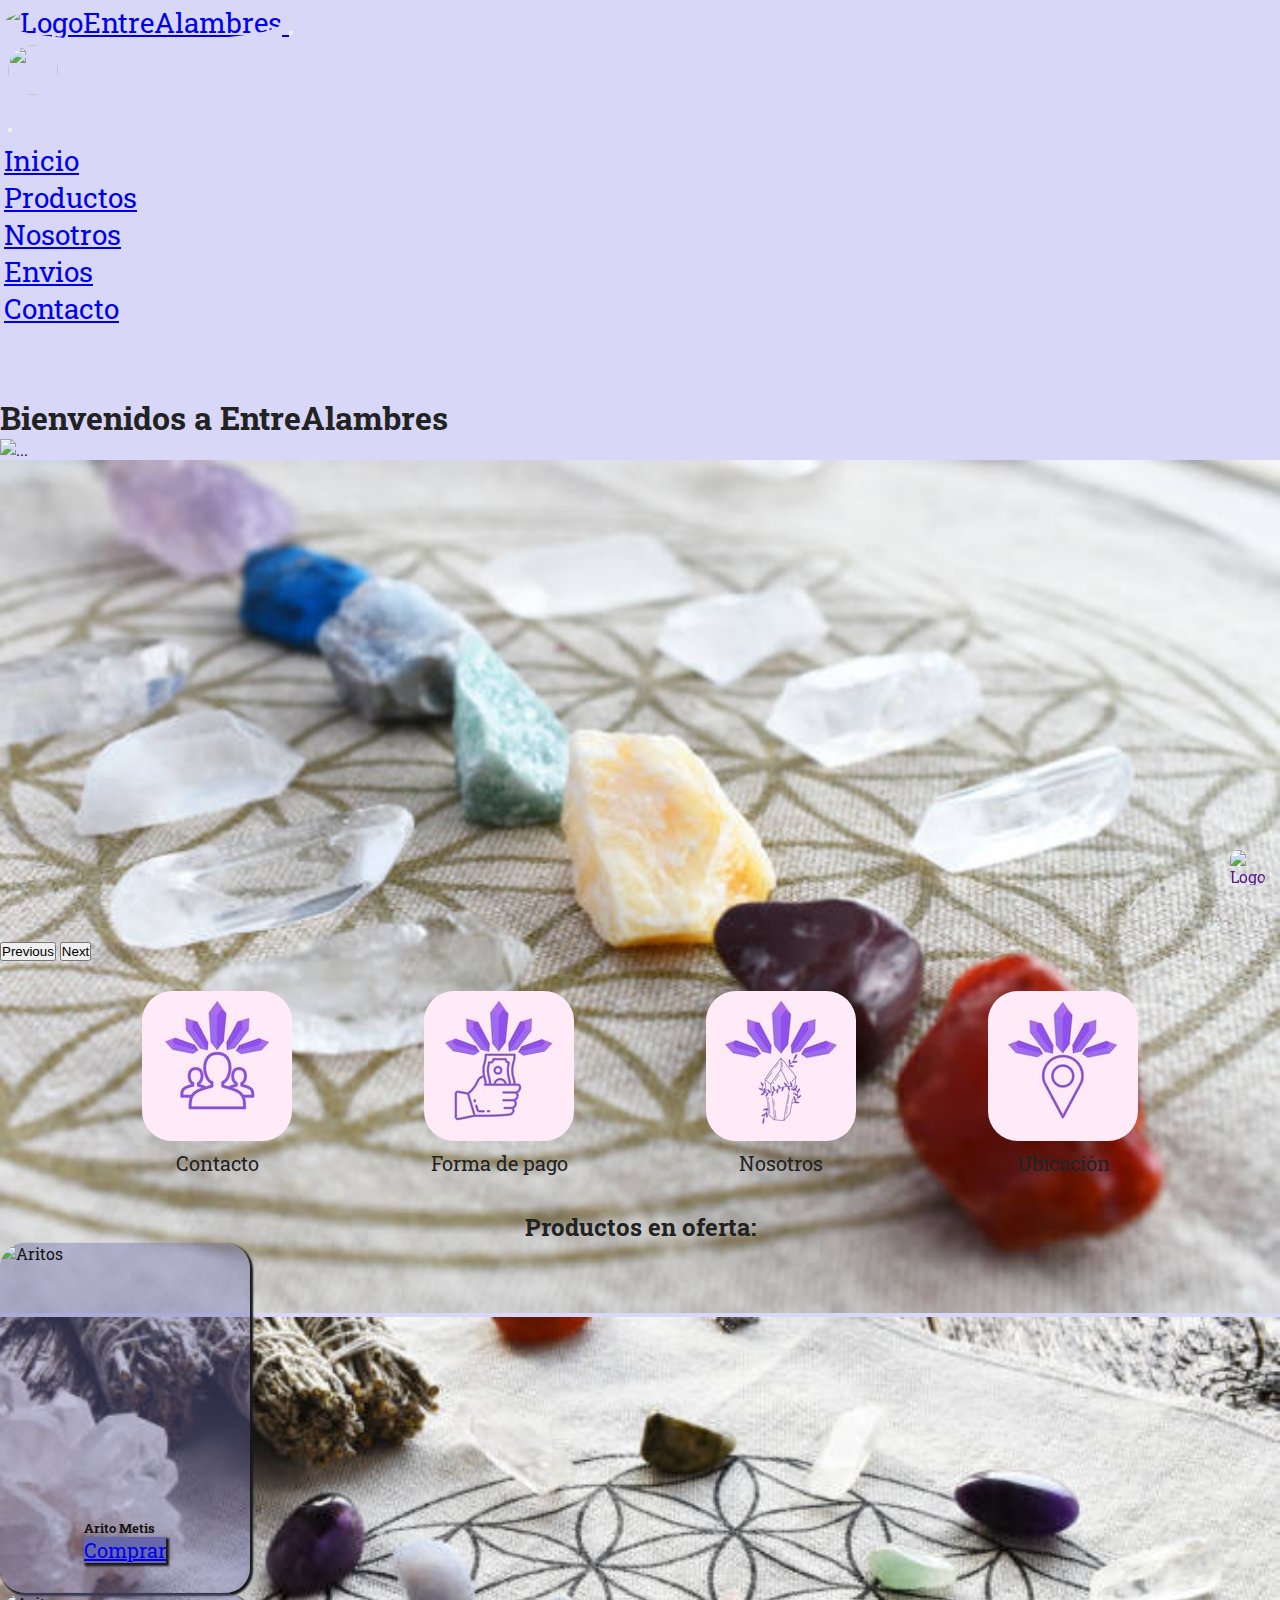
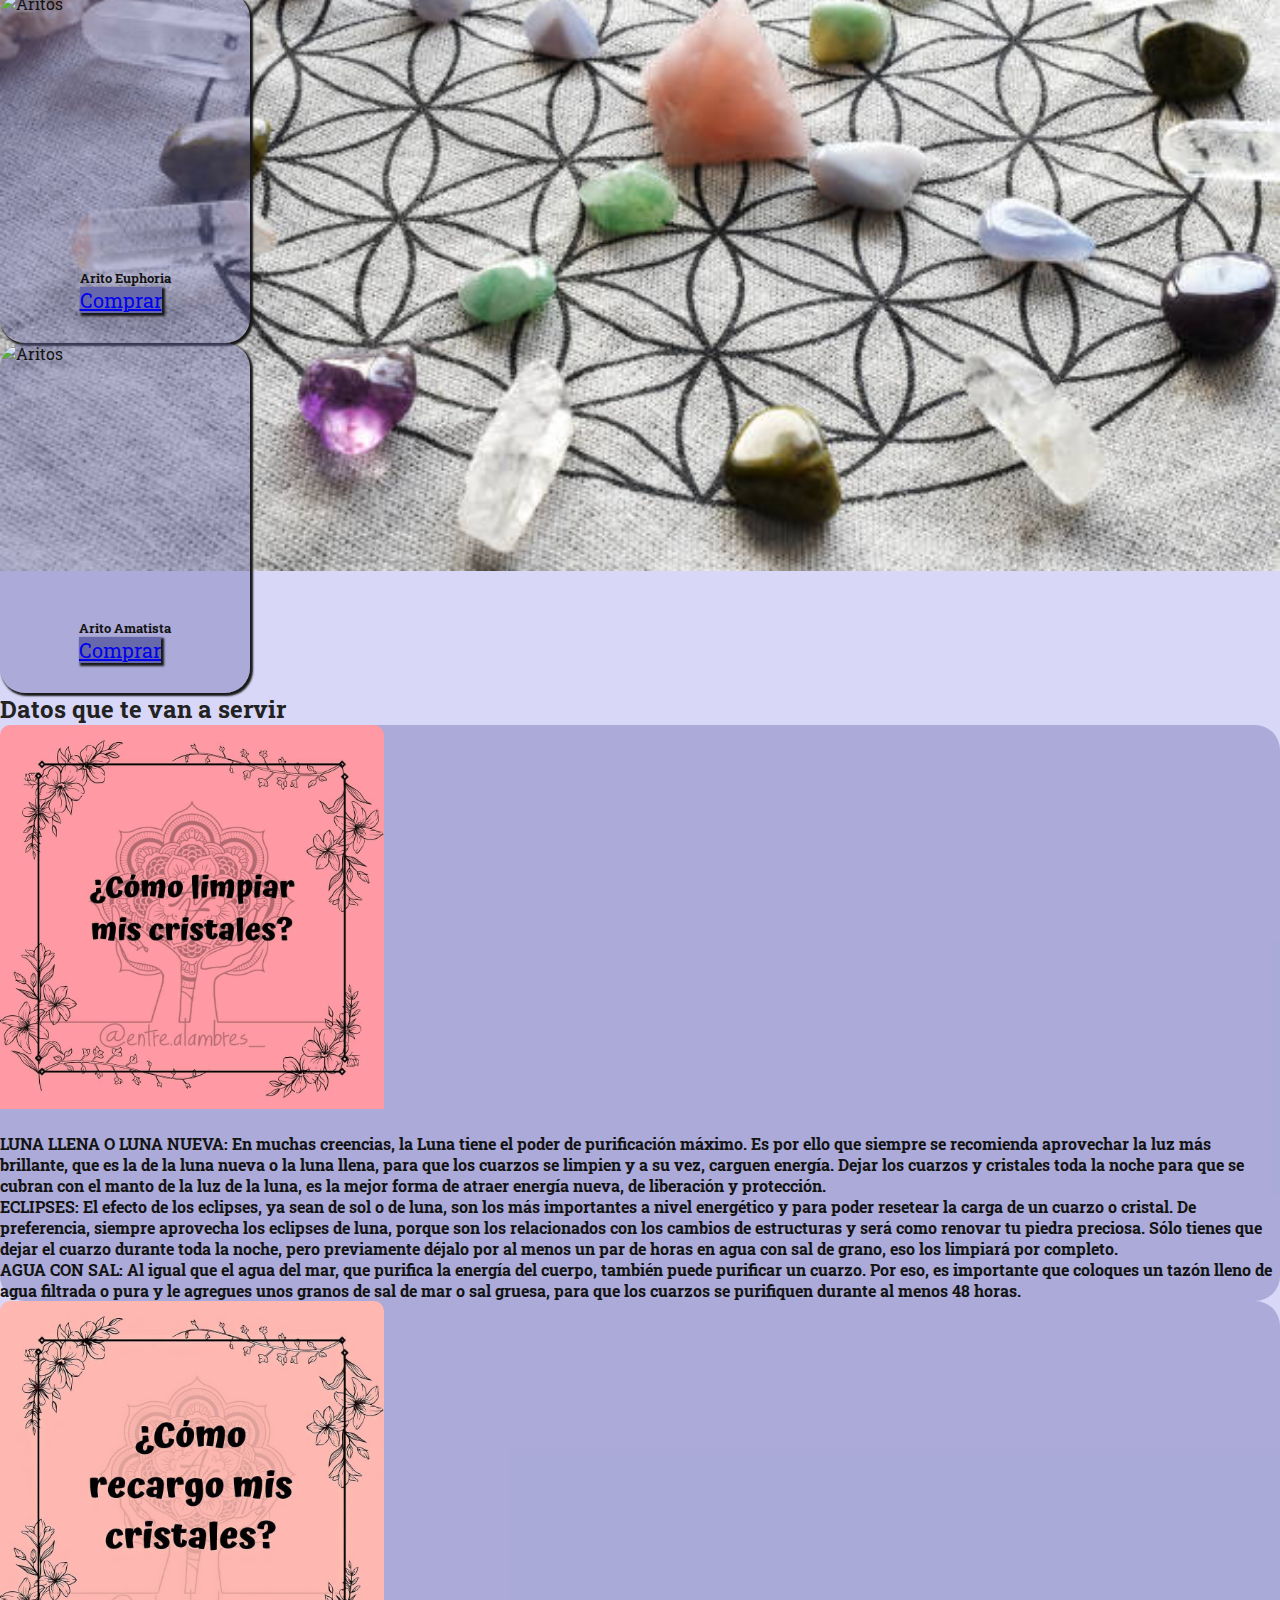
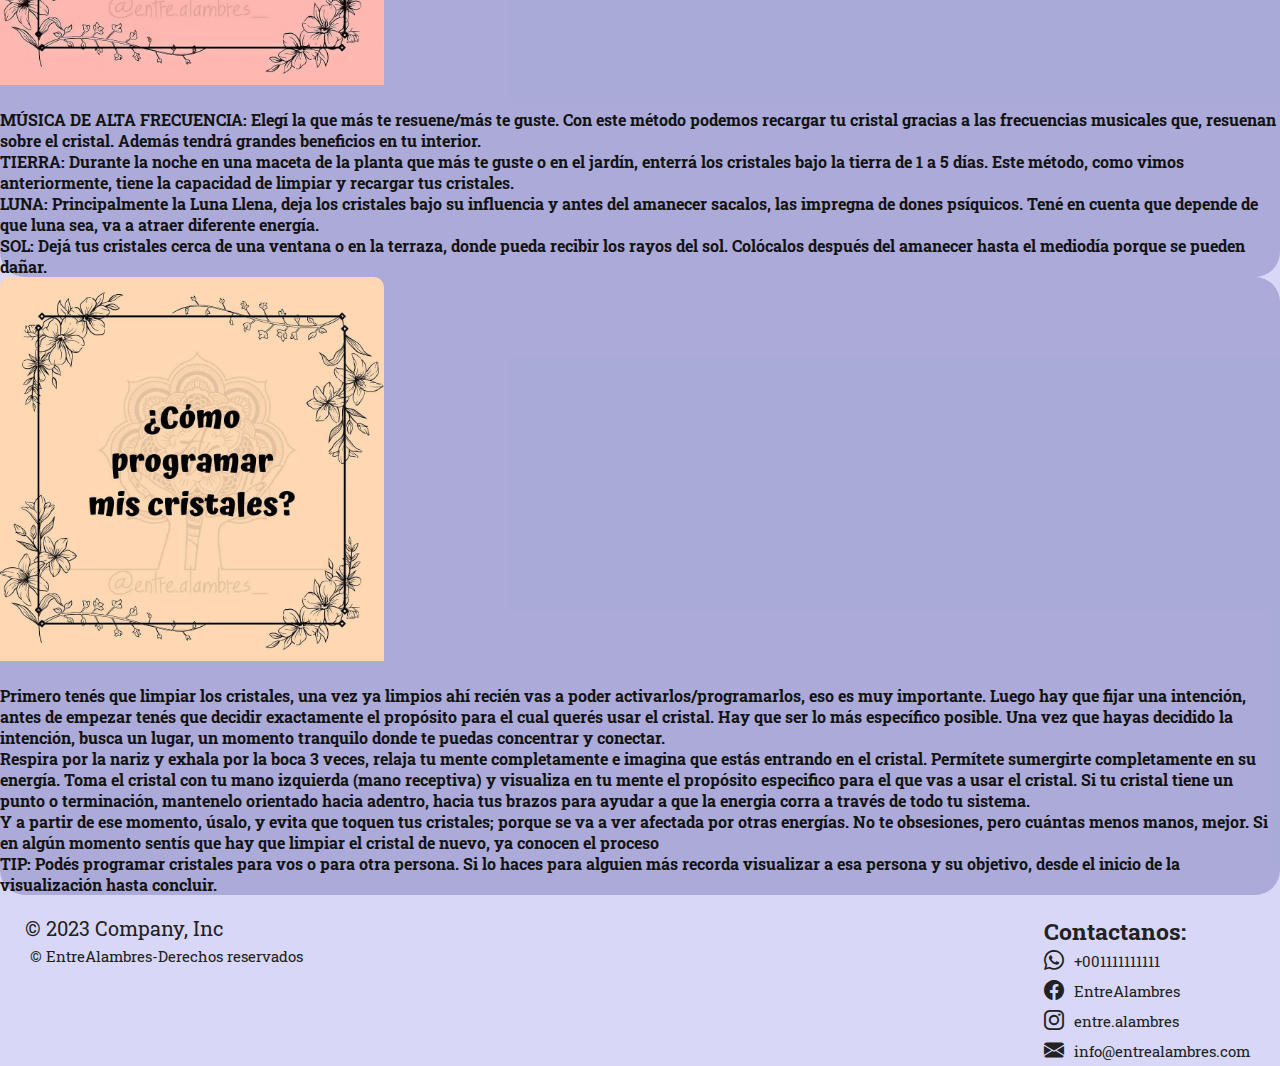
==== commit 7ed9cd8b: "+SEO" ====
--- a/index.html
+++ b/index.html
@@ -9,32 +9,48 @@
     <link href="https://cdn.jsdelivr.net/npm/bootstrap@5.3.0-alpha3/dist/css/bootstrap.min.css" rel="stylesheet"
         integrity="sha384-KK94CHFLLe+nY2dmCWGMq91rCGa5gtU4mk92HdvYe+M/SXH301p5ILy+dN9+nJOZ" crossorigin="anonymous">
     <link rel="stylesheet" href="css/Style.css">
-    <title>Inicio</title>
+    <link rel="shortcut icon" href="./Images/LogoEntreAlambresFavicon.png" type="image/x-icon">
+    <title>EntreAlambres</title>
+    <meta name="title" content="EntreAlambres-Inicio" />
+    <meta name="description" content="Bienvenidos a EntreAlambres" />
+
+    <meta property="og:type" content="website" />
+    <meta property="og:url" content="https://guriona.github.io/Preentrega3-Gonzalo-Uriona/index.html" />
+    <meta property="og:title" content="EntreAlambres-Inicio" />
+    <meta property="og:description" content="Bienvenidos a EntreAlambres" />
+    <meta property="og:image" content="https://metatags.io/images/meta-tags.png" />
+
+    <meta property="twitter:card" content="summary_large_image" />
+    <meta property="twitter:url" content="https://guriona.github.io/Preentrega3-Gonzalo-Uriona/index.html" />
+    <meta property="twitter:title" content="EntreAlambres-Inicio" />
+    <meta property="twitter:description" content="Bienvenidos a EntreAlambres" />
+    <meta property="twitter:image" content="https://metatags.io/images/meta-tags.png" />
+
 </head>
 
 <body class="fondo">
     <header>
         <section>
-            <nav class="navbar navbar-dark bg-dark fixed-top navbar-expand-md p-0">
+            <nav class="navbar navbar-light sticky-top navbar-expand-md p-0">
                 <div class="container nav">
                     <a class="navbar-brand" href="index.html">
-                        <img src="Images/LogoEntreAlambres.jpg" alt="">
+                        <img src="Images/LogoEntreAlambres.jpg" alt="LogoEntreAlambres">
                     </a>
                     <button class="navbar-toggler" type="button" data-bs-toggle="offcanvas"
                         data-bs-target="#offcanvasDarkNavbar" aria-controls="offcanvasDarkNavbar"
                         aria-label="Toggle navigation">
                         <span class="navbar-toggler-icon"></span>
                     </button>
-                    <div class="offcanvas offcanvas-end text-bg-dark" tabindex="-1" id="offcanvasDarkNavbar"
+                    <div class="offcanvas offcanvas-end nav-bg" tabindex="-1" id="offcanvasDarkNavbar"
                         aria-labelledby="offcanvasDarkNavbarLabel">
-                        <div class="offcanvas-header nav ">
+                        <div class="offcanvas-header nav m-2">
                             <h5 class="offcanvas-title p-2" id="offcanvasDarkNavbarLabel">
-                                <img src="Images/LogoEntreAlambres.jpg" alt="">ENTREALAMBRES
+                                <img src="Images/LogoEntreAlambres.jpg" alt="">
                             </h5>
                             <button type="button" class="btn-close btn-close-white" data-bs-dismiss="offcanvas"
                                 aria-label="Close"></button>
                         </div>
-                        <div class="offcanvas-body">
+                        <div class="offcanvas-body ">
                             <ul class="navbar-nav justify-content-end flex-grow-1 pe-3">
                                 <li class="nav-item">
                                     <a class="nav-link active" aria-current="page" href="index.html">Inicio</a>
@@ -89,25 +105,25 @@
         <section class="shortcuts">
             <div class="shortcuts__body">
                 <a href="Pages/contacto.html">
-                    <img src="./Images/contacto.jpg" alt="">
+                    <img src="./Images/contacto.jpg" alt="Acceso a contacto">
                 </a>
                 <p>Contacto</p>
             </div>
             <div class="shortcuts__body">
                 <a href="Pages/envios.html">
-                    <img src="./Images/formapago.jpg" alt="">
+                    <img src="./Images/formapago.jpg" alt="Acceso a Envios">
                 </a>
                 <p>Forma de pago</p>
             </div>
             <div class="shortcuts__body">
                 <a href="Pages/nosotros.html">
-                    <img src="./Images/nosotros.jpg" alt="">
+                    <img src="./Images/nosotros.jpg" alt="Acceso a Envios">
                 </a>
                 <p>Nosotros</p>
             </div>
             <div class="shortcuts__body">
                 <a href="Pages/contacto.html">
-                    <img src="./Images/ubicacion.jpg" alt="">
+                    <img src="./Images/ubicacion.jpg" alt="Acceso a Contacto">
                 </a>
                 <p>Ubicación</p>
             </div>
@@ -246,18 +262,13 @@
         </section>
         <div>
             <a href="">
-                <img src=" ./Images/LogoInsta.jpg" alt="" class="insta">
+                <img src=" ./Images/LogoInsta.jpg" alt="LogoInsta" class="insta">
             </a>
         </div>
     </main>
     <footer>
         <section class="footer">
             <div class="footer__text">
-                <a href="/" class="mb-3 me-2 mb-md-0 text-body-secondary text-decoration-none lh-1">
-                    <svg class="bi" width="30" height="24">
-                        <use xlink:href="#bootstrap" />
-                    </svg>
-                </a>
                 <span class="mb-3 mb-md-0 text-body-secondary">&copy; 2023 Company, Inc</span>
                 <p class="mb-3 mb-md-0 text-body-secondary">&copy; EntreAlambres-Derechos reservados</p>
             </div>
--- a/css/Style.css
+++ b/css/Style.css
@@ -93,12 +93,27 @@
   color: #131313;
   border-radius: 25px;
   box-shadow: 2px 2px 2px 1px #191919;
+  animation-name: animation-card;
+  animation-iteration-count: 1;
+  animation-timing-function: linear;
+  animation-duration: 1s;
+  transform: scale(1);
 }
 .cards__container img {
   width: 100%;
   height: 70%;
   object-fit: cover;
   border-radius: 25px;
+}
+@keyframes animation-card {
+  0% {
+    transform: scale(0);
+    opacity: 0;
+  }
+  100% {
+    transform: scale(1);
+    opacity: 1;
+  }
 }
 
 .btn-primary {
@@ -117,6 +132,11 @@
   background-color: rgba(103, 104, 171, 0.4039215686);
   color: #131313;
   border-radius: 25px;
+  animation-name: animation;
+  animation-iteration-count: 1;
+  animation-timing-function: linear;
+  animation-duration: 2s;
+  transform: translateX(0);
 }
 .info-card img {
   width: 30%;
@@ -134,6 +154,16 @@
 }
 .info-card-body ul {
   list-style-type: none;
+}
+@keyframes animation {
+  0% {
+    transform: translateX(-100%);
+    opacity: 0;
+  }
+  100% {
+    transform: translateX(0);
+    opacity: 1;
+  }
 }
 
 .shortcuts {
@@ -435,7 +465,6 @@
     background-color: rgba(103, 104, 171, 0.4039215686);
     color: #131313;
     border-radius: 25px;
-    gap: 30px;
   }
   .info-card img {
     width: 80%;
